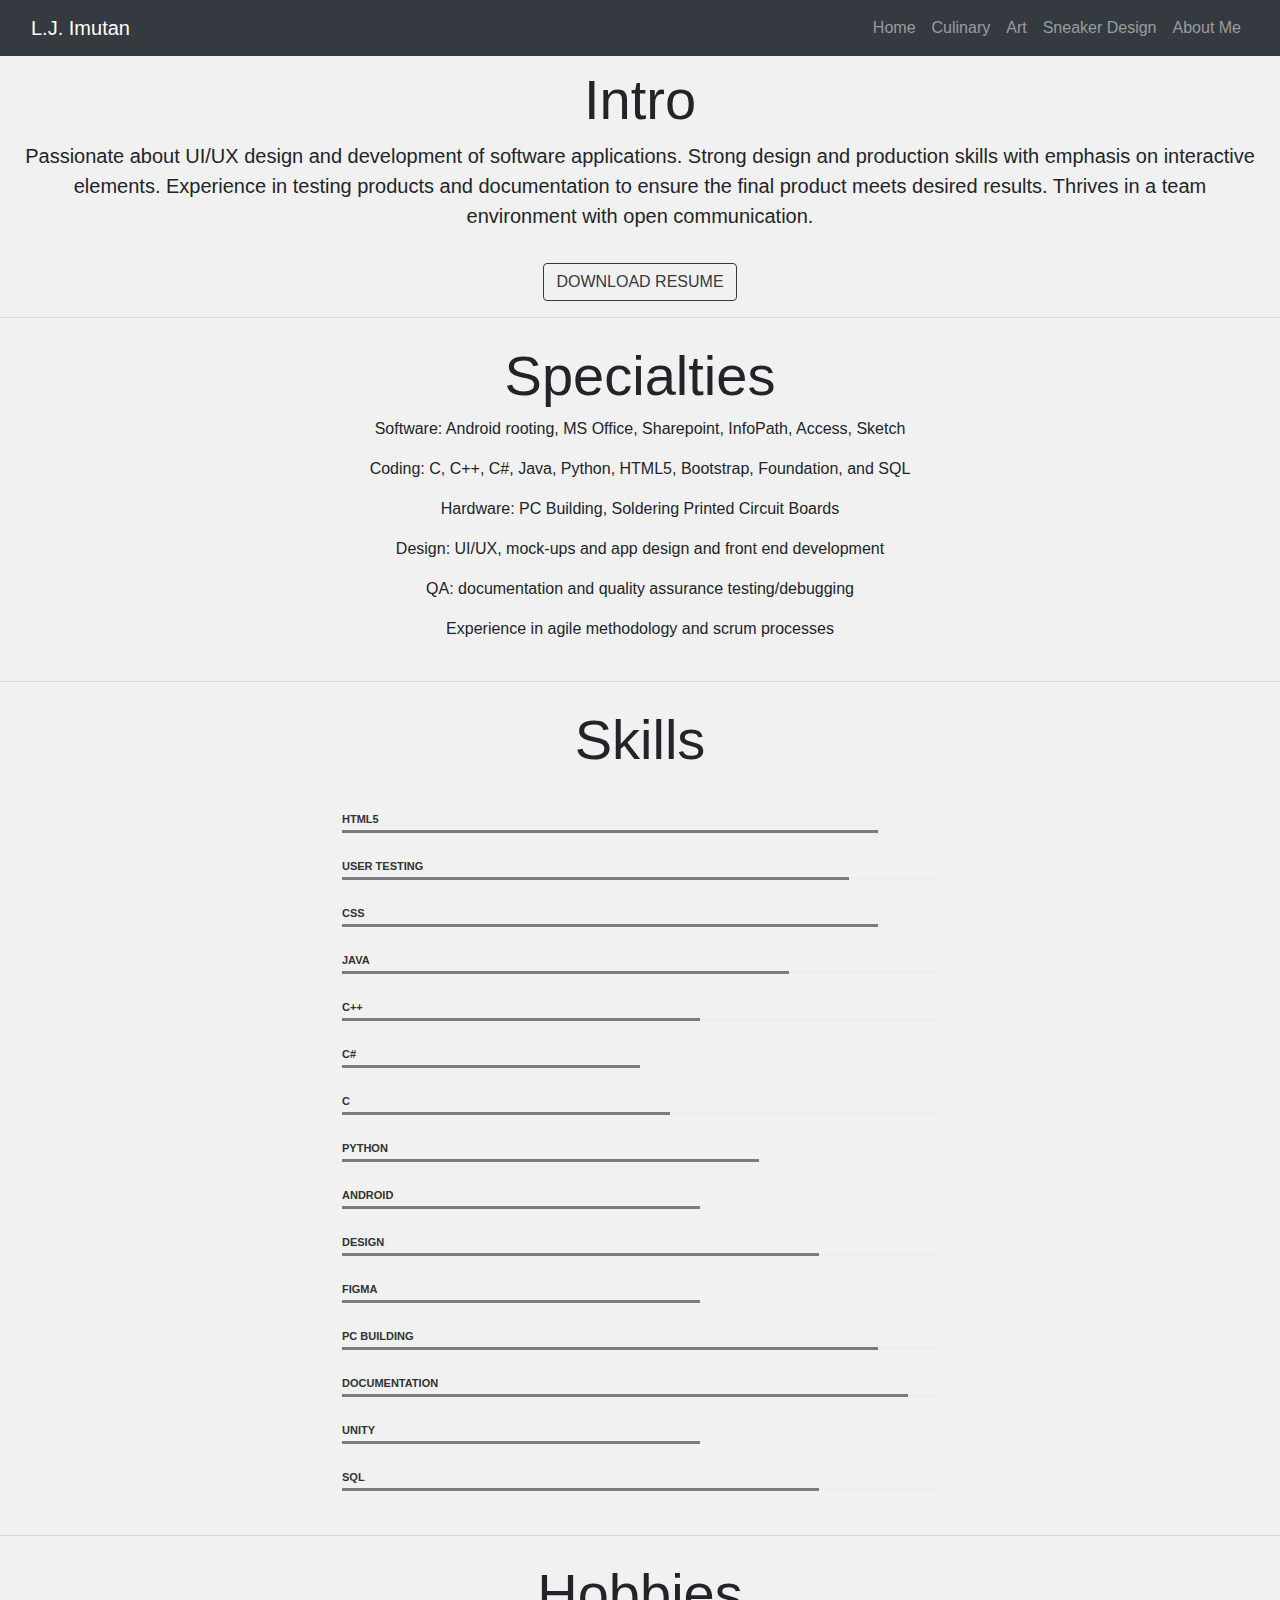
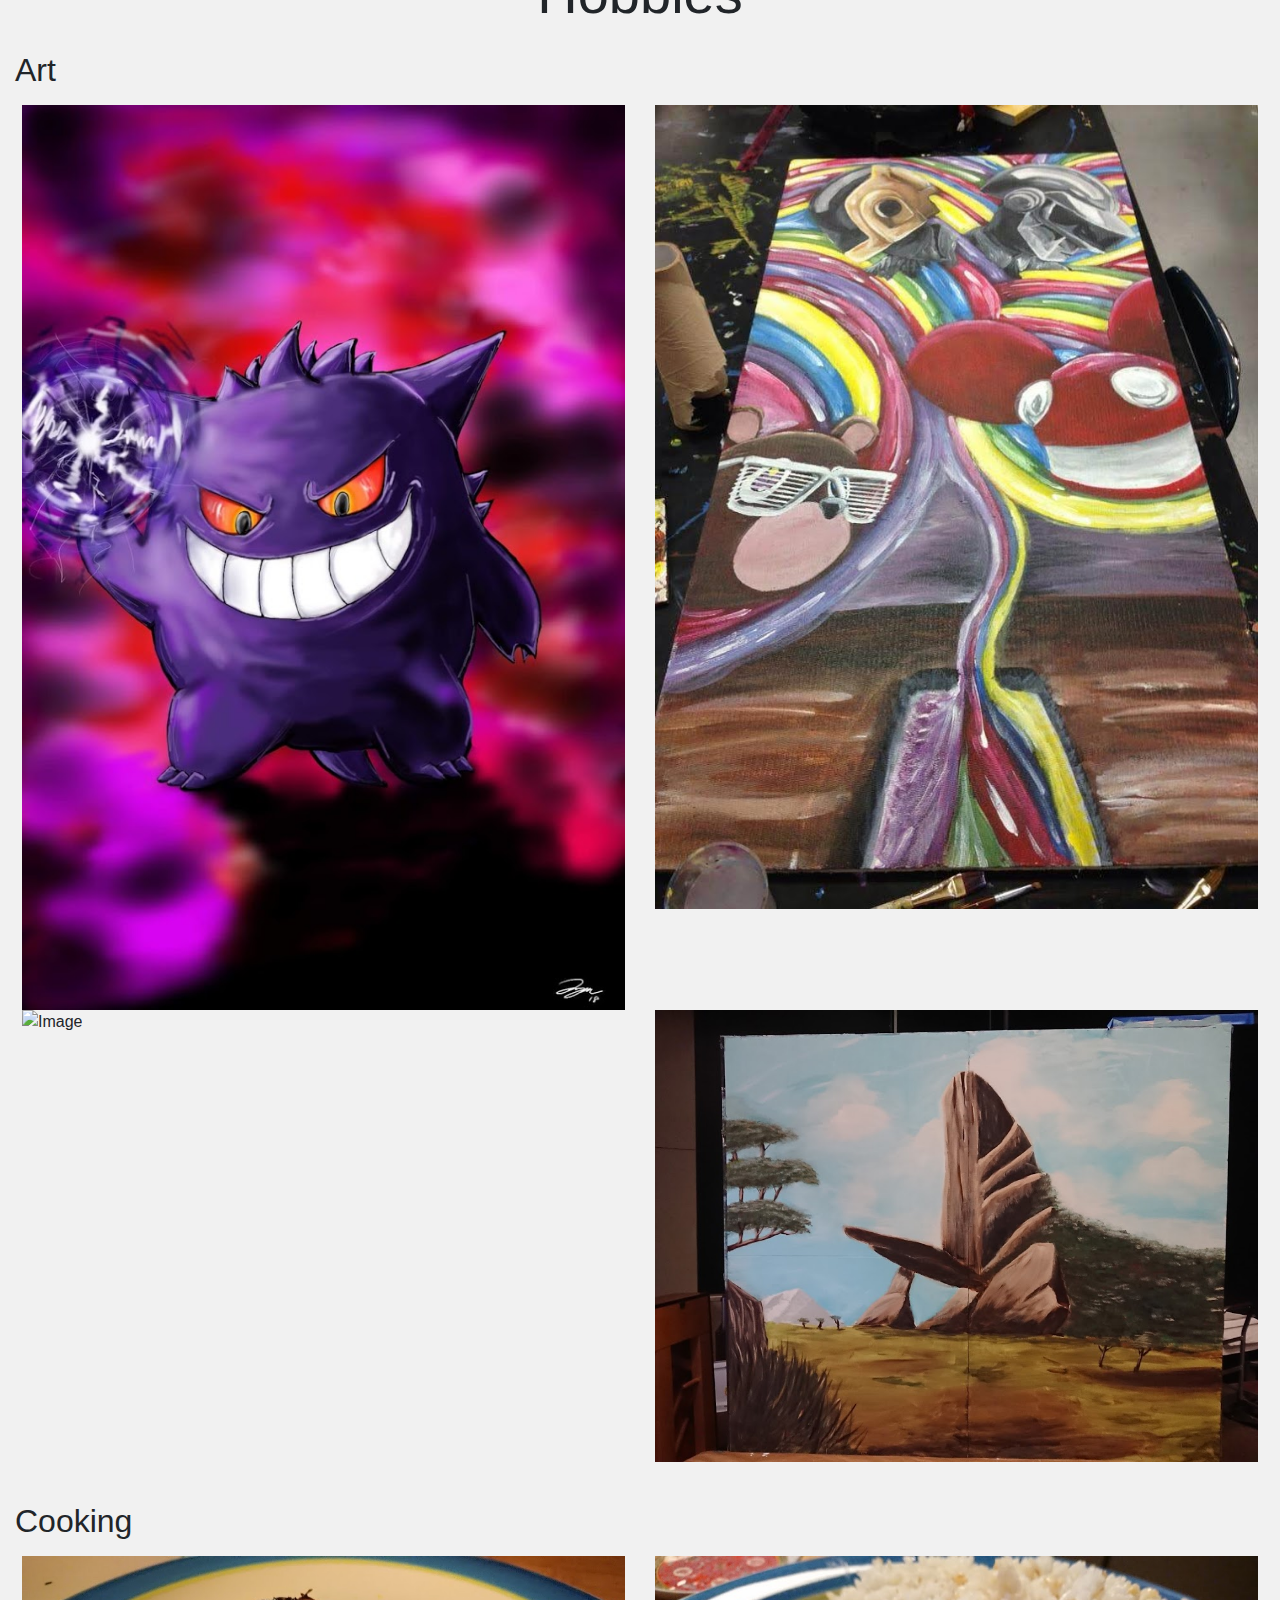
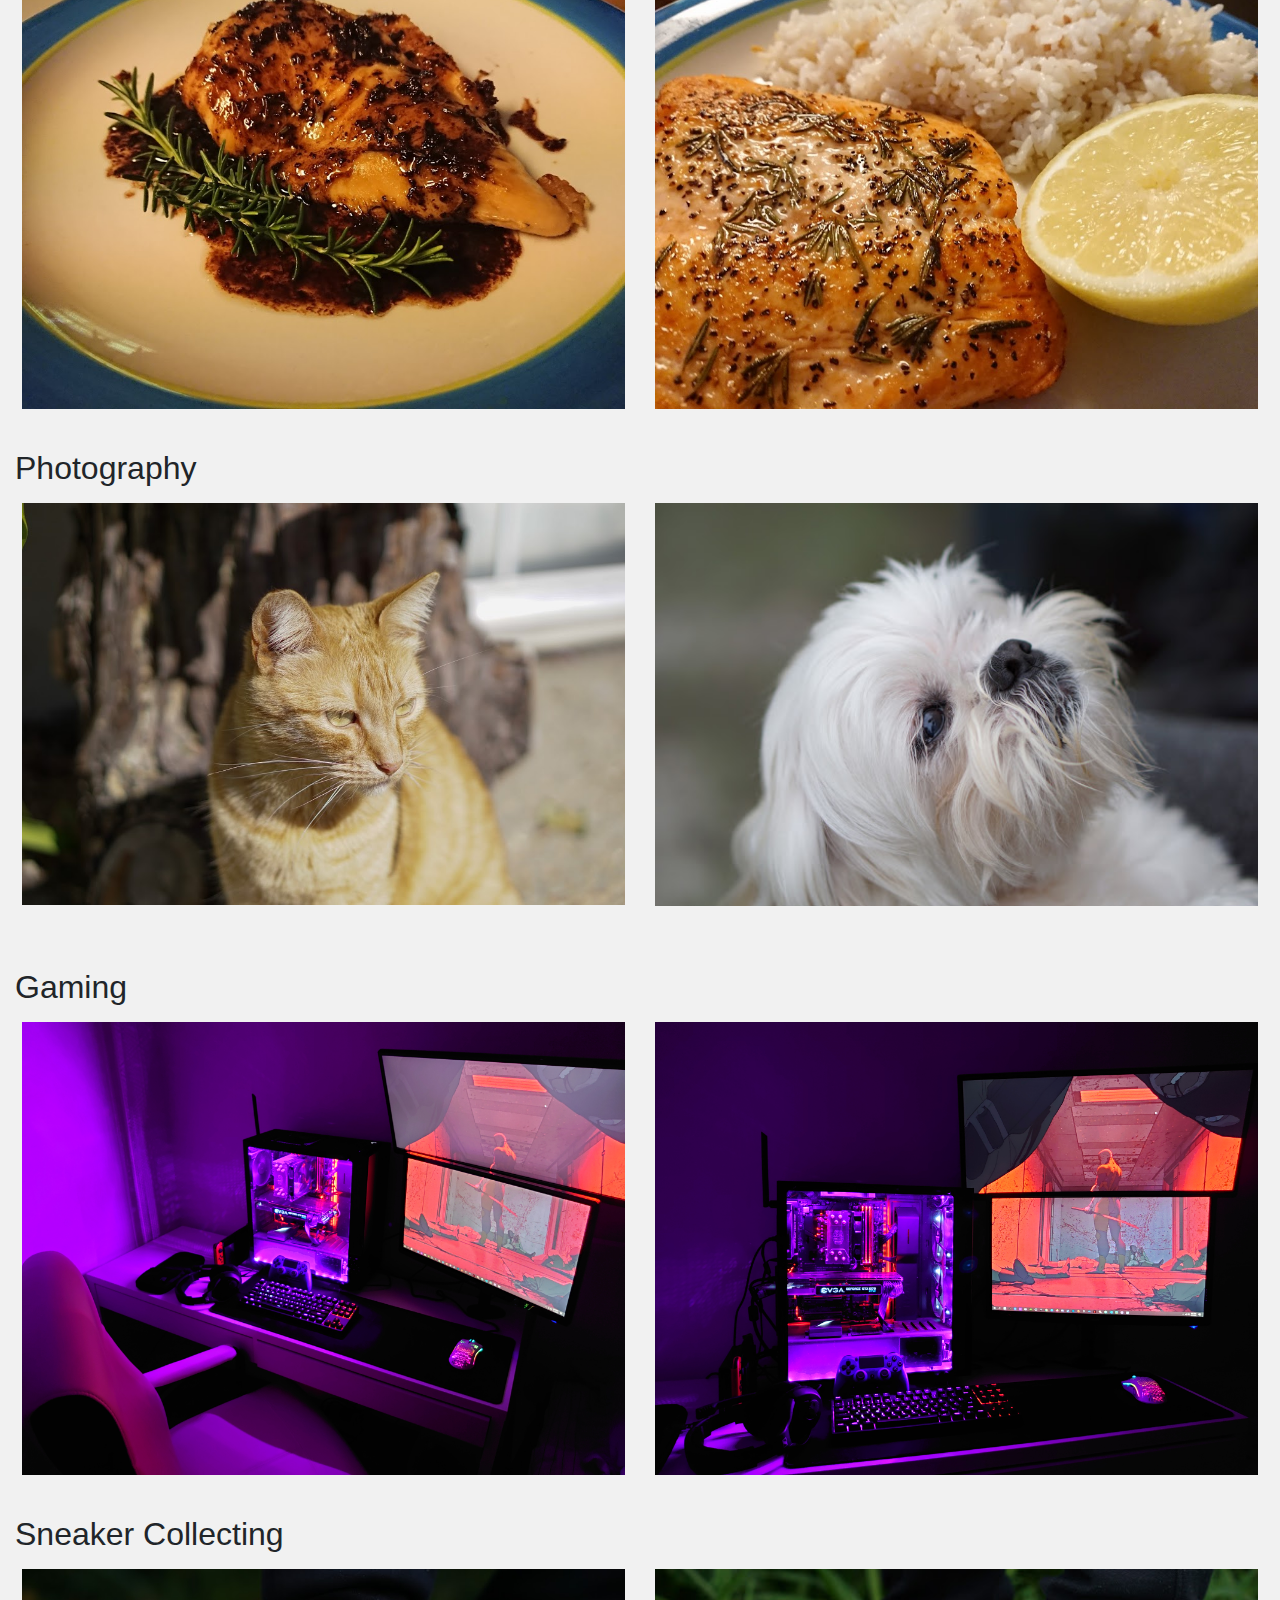
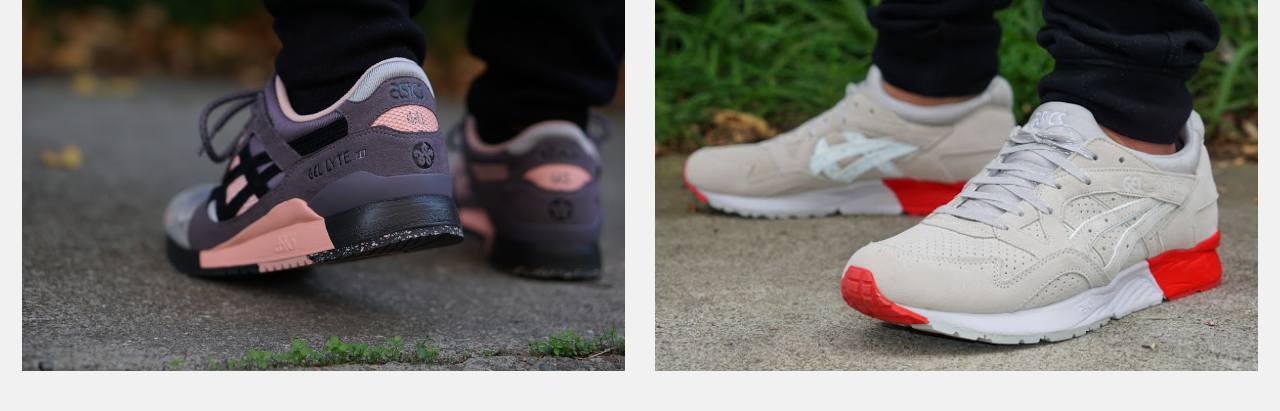
==== about.html @ 0ffc9820 "fixed about page" ====
<!doctype html>
<html lang="en">
  <head>
      <title>L.J. Imutan</title>
      <meta charset="utf-8">
  <meta name="viewport" content="width=device-width, initial-scale=1">
  <link rel="stylesheet" href="https://maxcdn.bootstrapcdn.com/bootstrap/4.1.3/css/bootstrap.min.css">
  <link rel="stylesheet" href="https://cdnjs.cloudflare.com/ajax/libs/font-awesome/4.7.0/css/font-awesome.min.css">
  <script src="https://ajax.googleapis.com/ajax/libs/jquery/3.3.1/jquery.min.js"></script>
  <script src="https://cdnjs.cloudflare.com/ajax/libs/popper.js/1.14.3/umd/popper.min.js"></script>
  <script src="https://maxcdn.bootstrapcdn.com/bootstrap/4.1.3/js/bootstrap.min.js"></script>
  <link rel="shortcut icon" type="image/png" href="favicon.png">
    <link href="style.css" rel="stylesheet" />
  </head>

  <body>
    <nav class="navbar fixed-top navbar-expand-md navbar-dark bg-dark">
      <div class="container-fluid">
    <a class="navbar-brand" href="index.html">L.J. Imutan</a>
    <button class="navbar-toggler" type="button" data-toggle="collapse" data-target="#collapsibleNavbar">
      <span class="navbar-toggler-icon"></span>
    </button>

    <div class="collapse navbar-collapse" id="collapsibleNavbar">
      <ul class="navbar-nav ml-auto">
        <li class="nav-item">
          <a class="nav-link" href="index.html">Home</a>
        </li>
        <li class="nav-item">
          <a class="nav-link" href="cooking.html">Culinary</a>
        </li>
        <li class="nav-item">
          <a class="nav-link" href="art.html">Art</a>
        </li>
        <li class="nav-item">
          <a class="nav-link" href="shoeDesign.html">Sneaker Design</a>
        </li>
        <li class="nav-item">
          <a class="nav-link" href="about.html">About Me</a>
        </li>

      </ul>

    </div>
</div>
  </nav>

<!--Intro-->
    <div class="container-fluid padding">
    <div class="row welcome text-center">
        <div class="col-12">
          <h2 class="display-4">Intro</h2>
  </div>
  <div class="col-12">
    <p class="lead">Passionate about UI/UX design and development of software applications. Strong design and production skills with emphasis on interactive elements. Experience in testing products and documentation to ensure the final product meets desired results. Thrives in a team environment with open communication.</p>
  </div>
  </div>
</div>

<div class="container-fluid padding text-center">
  <a href="files/Leo_Jon_Imutan_Resume.pdf" download>
<button type="button" class="btn btn-outline-dark">DOWNLOAD RESUME
</button></a>

</div>
<hr>

<!--Specialties-->
<div class="container-fluid padding">
<div class="row welcome text-center">
    <div class="col-12">
      <h2 class="display-4">Specialties</h2>
</div>
<div class="col-12">
<p>Software: Android rooting, MS Office, Sharepoint, InfoPath, Access, Sketch </p>
<p>Coding: C, C++, C#, Java, Python, HTML5, Bootstrap, Foundation, and SQL</p>
<p>Hardware: PC Building, Soldering Printed Circuit Boards</p>
<p>Design: UI/UX, mock-ups and app design and front end development</p>
<p>QA: documentation and quality assurance testing/debugging</p>
<p>Experience in agile methodology and scrum processes</p>
</div>
</div>

</div>
<hr>

<!-- Skills -->
<div class="container-fluid padding">
<div class="row welcome text-center">
    <div class="col-12">
      <h2 class="display-4">Skills</h2>

</div>
</div>
</div>
<div class="wrapper">
    <div class="container">
        <div class="row">
            <div class="col-md-12">

              <div class="skillbar" data-percent="90%">
                  <div class="skillbar-title">HTML5</div>
                  <div class="skillbar-bar" style="width: 90%;"></div>
              </div>

              <div class="skillbar" data-percent="85%">
                  <div class="skillbar-title">USER TESTING</div>
                  <div class="skillbar-bar" style="width: 85%;"></div>
              </div>

              <div class="skillbar" data-percent="80%">
                  <div class="skillbar-title">CSS</div>
                  <div class="skillbar-bar" style="width: 90%;"></div>
              </div>

                <div class="skillbar" data-percent="75%">
                    <div class="skillbar-title">JAVA</div>
                    <div class="skillbar-bar" style="width: 75%;"></div>
                </div>

                <div class="skillbar" data-percent="60%">
                    <div class="skillbar-title">C++</div>
                    <div class="skillbar-bar" style="width: 60%;"></div>
                </div>

                <div class="skillbar" data-percent="50%">
                    <div class="skillbar-title">C#</div>
                    <div class="skillbar-bar" style="width: 50%;"></div>
                </div>

                <div class="skillbar" data-percent="55%">
                    <div class="skillbar-title">C</div>
                    <div class="skillbar-bar" style="width: 55%;"></div>
                </div>

                <div class="skillbar" data-percent="70%">
                    <div class="skillbar-title">PYTHON</div>
                    <div class="skillbar-bar" style="width: 70%;"></div>
                </div>

                <div class="skillbar" data-percent="60%">
                    <div class="skillbar-title">ANDROID</div>
                    <div class="skillbar-bar" style="width: 60%;"></div>
                </div>

                <div class="skillbar" data-percent="80%">
                    <div class="skillbar-title">DESIGN</div>
                    <div class="skillbar-bar" style="width: 80%;"></div>
                </div>

                <div class="skillbar" data-percent="60%">
                    <div class="skillbar-title">FIGMA</div>
                    <div class="skillbar-bar" style="width: 60%;"></div>
                </div>

                <div class="skillbar" data-percent="90%">
                    <div class="skillbar-title">PC BUILDING</div>
                    <div class="skillbar-bar" style="width: 90%;"></div>
                </div>

                <div class="skillbar" data-percent="95%">
                    <div class="skillbar-title">DOCUMENTATION</div>
                    <div class="skillbar-bar" style="width: 95%;"></div>
                </div>

                <div class="skillbar" data-percent="60%">
                    <div class="skillbar-title">UNITY</div>
                    <div class="skillbar-bar" style="width: 60%;"></div>
                </div>

                <div class="skillbar" data-percent="80%">
                    <div class="skillbar-title">SQL</div>
                    <div class="skillbar-bar" style="width: 80%;"></div>
                </div>



            </div>
        </div>
    </div>
</div>
<hr>

<!-- Work Experience -->
<!--
<div class="container-fluid padding">
<div class="row welcome text-center">
    <div class="col-12">
      <h2 class="display-4">Work Experience</h2>
</div>
</div>


<div class="container=fluid padding">
<div class="row padding">
    <div class="col-lg-6">
        <h2>City of Stockton IT</h2>
        <p>Program Specialist - System Analyst</p>
        <p>Jun 2016 - Dec 2016</p>
        <p>Stockton California</p>
</div>
<div class="col-lg-6">
  <p>Improved user experience by developing dashboards and process for upper management using Cherwell Management ITSM platform. Trained city officials on the customer portal streamlining daily workflow. Assisted with various projects, reports, and Sharepoint sites. </p>
</div>
</div>
</div>

<div class="container=fluid padding">
<div class="row padding">
    <div class="col-lg-6">
        <h2>Universtiy of the Pacific</h2>
        <p>Building Monitor</p>
        <p>Sep 2015 - May 2016</p>
        <p>Stockton, California</p>
</div>
<div class="col-lg-6">
  <p>Key holder responsible for building security and daily reporting. Ensured safety of all individuals leaving building and locked up on schedule. Assisted student and faculty with requests and questions.</p>
</div>
</div>
</div>
</div>
<hr>
-->
<!-- Education
<div class="container-fluid padding">
<div class="row welcome text-center">
    <div class="col-12">
      <h2 class="display-4">Education</h2>
</div>
</div>

<div class="container=fluid padding">
<div class="row padding">
    <div class="col-lg-6">
        <h2>Universtiy of the Pacific</h2>
        <p>Bachelor of Science - Computer Science</p>
        <p>Stockton, California</p>
</div>
<div class="col-lg-6">
  <p>Graduated December 2017</p>
</div>
</div>
</div>

<div class="container=fluid padding">
<div class="row padding">
    <div class="col-lg-6">
        <h2>Lincoln High School</h2>
        <p>High School Diploma</p>
        <p>Stockton, California</p>
</div>
<div class="col-lg-6">
  <p>Graduated May 2013</p>
</div>
</div>
</div>
</div>
<hr>
 -->
<!-- Hobbies -->
<div class="container-fluid padding">
<div class="row welcome text-center">
    <div class="col-12">
      <h2 class="display-4">Hobbies</h2>
</div>
</div>


<h2>Art</h2>
<div class="container=fluid padding">
<div class="row padding">
<div class="col-lg-6">
  <img src="images/gengar.jpg" class="img-responsive" style="width:100%" alt="Image">
</div>
<div class="col-lg-6">
  <img src="images/daft.jpg" class="img-responsive" style="width:100%" alt="Image">
</div>
<div class="col-lg-6">
  <img src="images/zaku.jpg" class="img-responsive" style="width:100%" alt="Image">
</div>
<div class="col-lg-6">
  <img src="images/pride.jpg" class="img-responsive" style="width:100%" alt="Image">
</div>
</div>
</div>
<br>

<h2>Cooking</h2>
<div class="container=fluid padding">
<div class="row padding">
<div class="col-lg-6">
  <img src="images/chicken.jpg" class="img-responsive" style="width:100%" alt="Image">
</div>
<div class="col-lg-6">
  <img src="images/salmon.jpg" class="img-responsive" style="width:100%" alt="Image">
</div>
</div>
</div>
<br>
<h2>Photography<h2>
<div class="container=fluid padding">
<div class="row padding">
<div class="col-lg-6">
  <img src="images/max.jpg" class="img-responsive" style="width:100%" alt="Image">
</div>
<div class="col-lg-6">
  <img src="images/ace.jpg" class="img-responsive" style="width:100%" alt="Image">
</div>
</div>
</div>
<br>
<h2>Gaming</h2>
<div class="container=fluid padding">
<div class="row padding">
<div class="col-lg-6">
  <img src="images/battlestation3.JPG" class="img-responsive" style="width:100%" alt="Image">
</div>
<div class="col-lg-6">
  <img src="images/battlestation2.JPG" class="img-responsive" style="width:100%" alt="Image">
</div>
</div>
</div>
<br>
<h2>Sneaker Collecting</h2>
<div class="container=fluid padding">
<div class="row padding">
<div class="col-lg-6">
  <img src="images/woei.jpg" class="img-responsive" style="width:100%" alt="Image">
</div>
<div class="col-lg-6">
  <img src="images/8ball.jpg" class="img-responsive" style="width:100%" alt="Image">
</div>
</div>
</div>
</div>
<br>

  </body>
</html>
---- style.css ----
html, body{
  padding-top: 25px;
  height: 100%;
  width: 100%;
}

section {
 	position: relative;
 	width: 100%;
 	height: 100%;
 	display: table;
}

.avatar {

  border-radius: 50%;
}

i {
  border: solid white;
  border-width: 0 3px 3px 0;
  display: inline-block;
  padding: 3px;
}
.down {
  transform: rotate(45deg);
  -webkit-transform: rotate(45deg);
}

.home-wrap {
 	clip: rect(0, auto, auto, 0);
 	position: absolute;
 	top: 0;
 	left: 0;
 	width: 100%;
 	height: 100%;
}
#home {
	background-image: url('images/zakub.jpg');
 	position: fixed;
 	display: table;
 	top: 0;
 	left: 0;
 	width: 100%;
	height: 100%;
	background-size: cover;
	background-position: center center;
	-webkit-transform: translateZ(0);
          transform: translateZ(0);
	will-change: transform;
	z-index: -1;
}
.landing-text {
	z-index: 100;
	display: table-cell;
	text-align: center;
	vertical-align: middle;
}

.container {
  position: relative;
  width: 50%;
}

.image {
  display: block;
  width: 100%;
  height: auto;
}

.overlay {
  position: absolute;
  top: 0;
  bottom: 0;
  left: 0;
  right: 0;
  height: 100%;
  width: 100%;
  opacity: 0;
  transition: .5s ease;
  background-color: #000000;
}

.container-fluid:hover .overlay {
  opacity: 0.7;
}

.text {
  color: white;
  font-size: 30px;
  position: absolute;
  top: 50%;
  left: 50%;
  -webkit-transform: translate(-50%, -50%);
  -ms-transform: translate(-50%, -50%);
  transform: translate(-50%, -50%);
  text-align: center;
}



.skillbar {
    position: relative;
    display: block;
    width: 100%;
    margin-bottom: 20px;
}

.skillbar-bar:before {
    background: #eee;
    content: "";
    height: 3px;
    position: absolute;
    width: 100%;
    z-index: -1;
}

.skillbar-bar {
    height: 3px;
    width: 0px;
    background: #7c7c7c;
    transition-property: width, background-color;
}

.skillbar-title {
    color: #323232;
    font-size: 11px;
    font-weight: 600;
    text-transform: uppercase;
    display: inline-block;
}

.skill-bar-percent {
    float: right;
    display: inline-block;
    color: #323232;
    font-size: 11px;
    font-weight: 600;
    text-transform: uppercase;
}

.carousel-inner img {
    width: 100%;
    height: 100%;
}

h1, h3 {
    color: white;
    text-shadow: 2px 2px 4px #000000;
}

h4 {
  color:black;
}


@media (max-width: 768px) {
  .landing-text h1
  {
    font-size: 300%;
  }
}
* {
    box-sizing: border-box;
}

body {
    background-color: #f1f1f1;

    font-family: Arial;
}


.row {
    margin: 8px -16px;
}

/* Add padding BETWEEN each column */
.row,
.row > .column {
    padding: 8px;
}

/* Create 3 equal columns that floats next to each other */
.column {
    float: left;
    width: 33%;
}

/* Clear floats after rows */
.row:after {
    content: "";
    display: table;
    clear: both;
}

/* Content */
.content {
    background-color: white;
    padding: 10px;
}

/* Responsive layout - makes a two column-layout instead of 3 columns */
@media screen and (max-width: 900px) {
    .column {
        width: 50%;
    }
}

/* Responsive layout - makes the two columns stack on top of each other instead of next to each other */
@media screen and (max-width: 600px) {
    .column {
        width: 100%;
    }
}

a:link    {color:#000000;}  /* unvisited link  */
a:visited {color:#000000;}  /* visited link    */
a:hover   {color:#000000;}  /* mouse over link */
a:active  {color:#000000;}  /* selected link   */
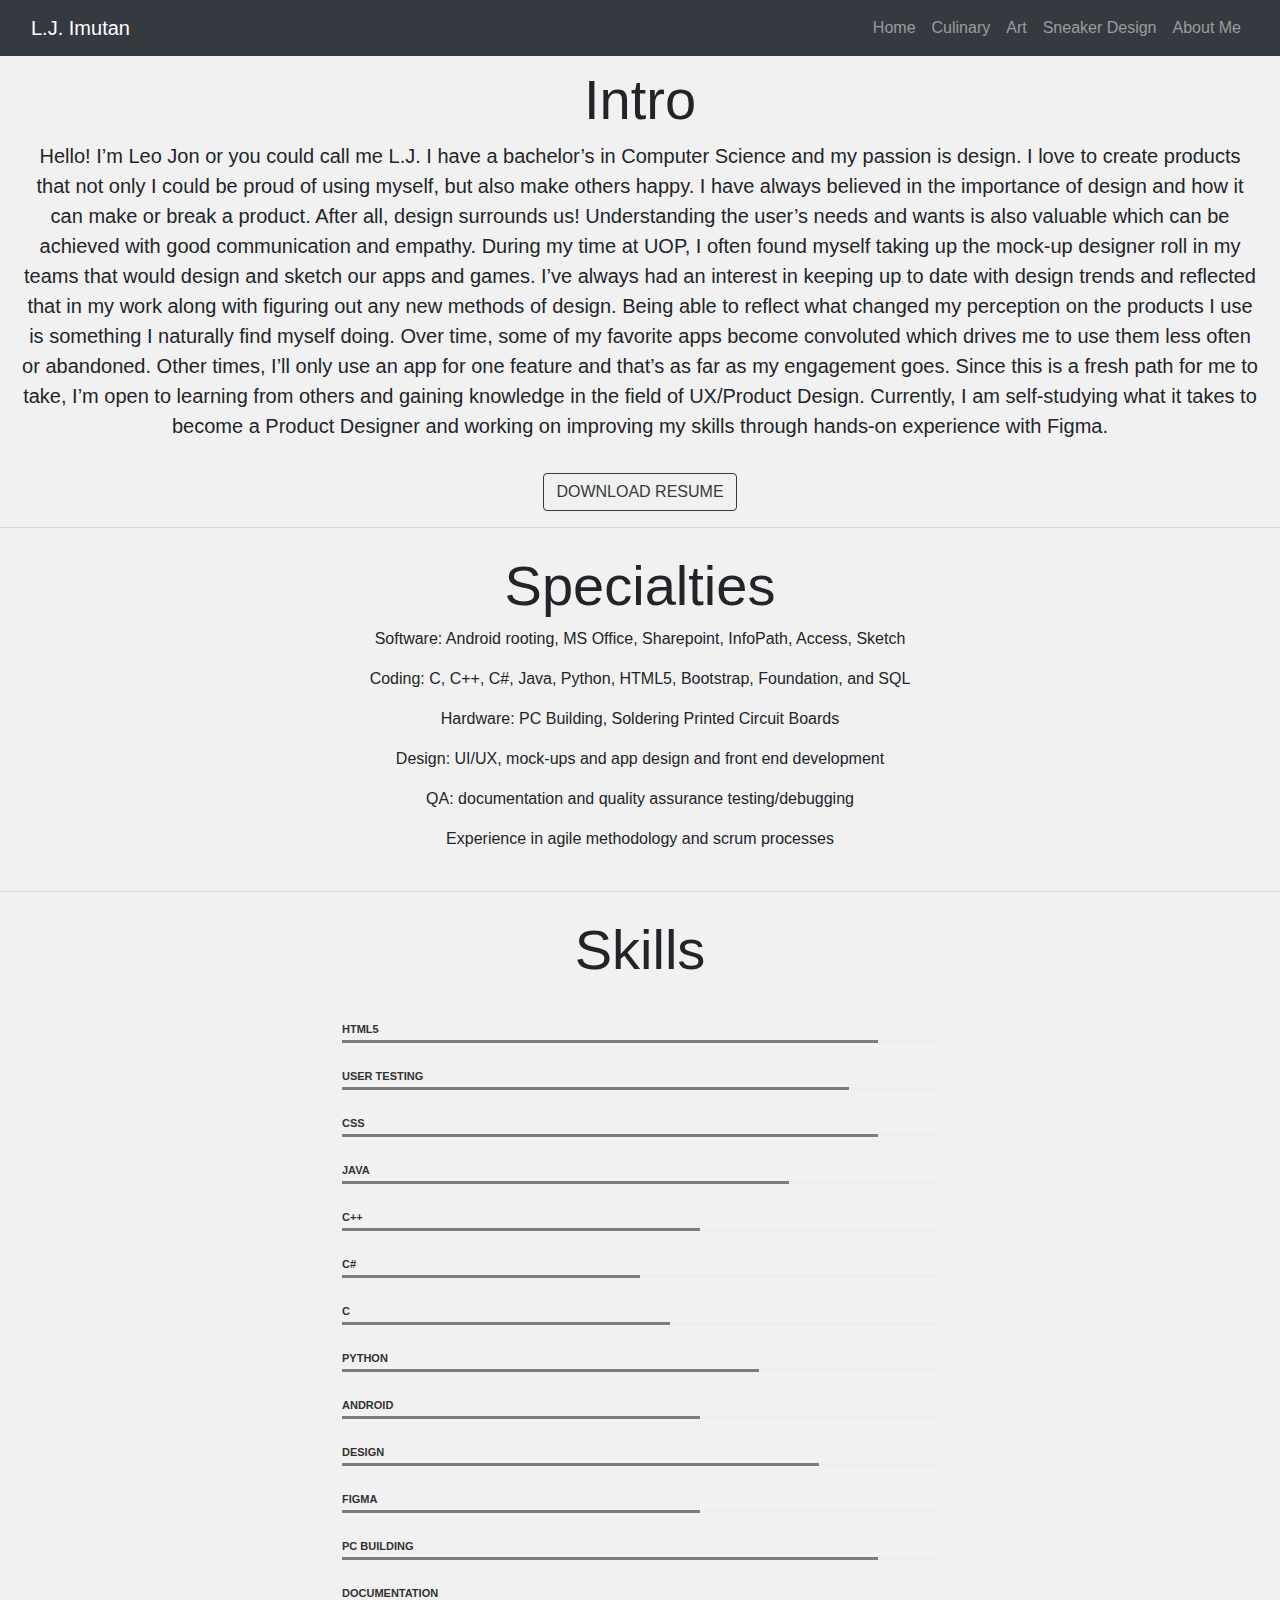
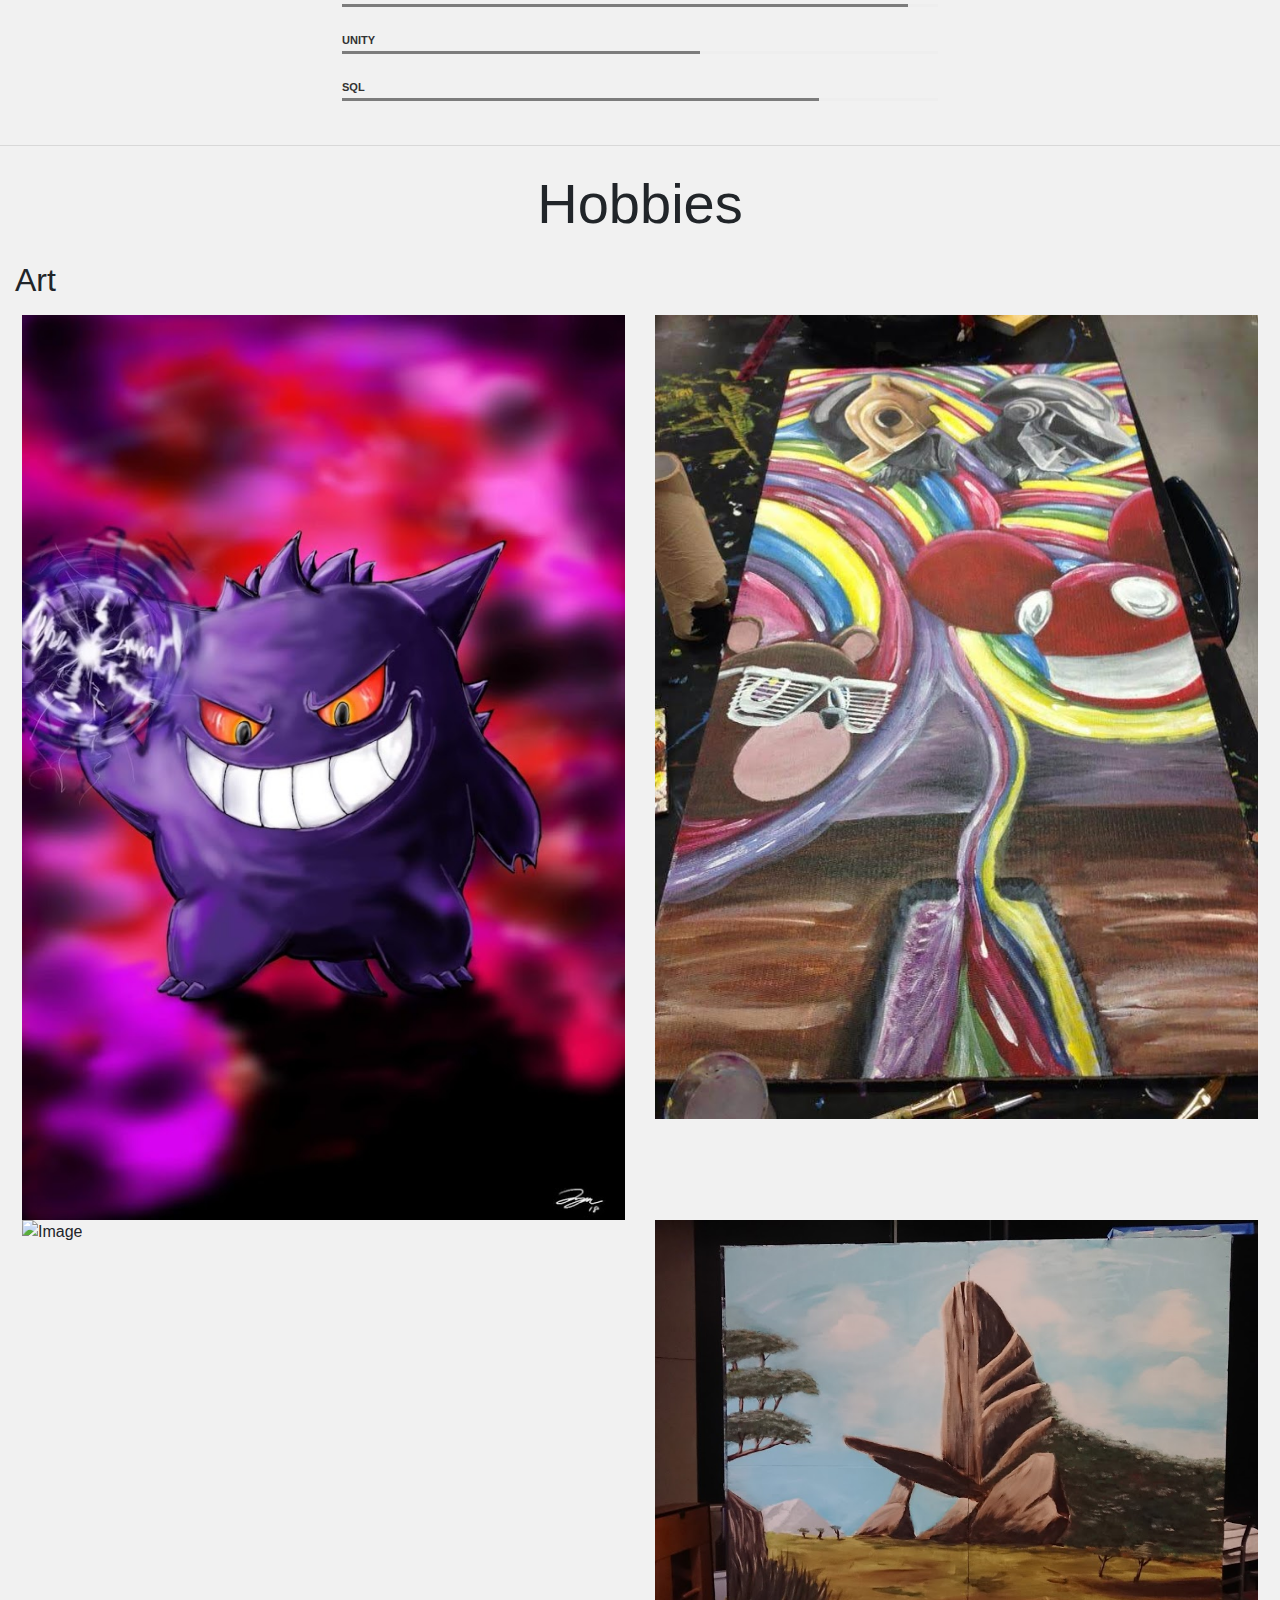
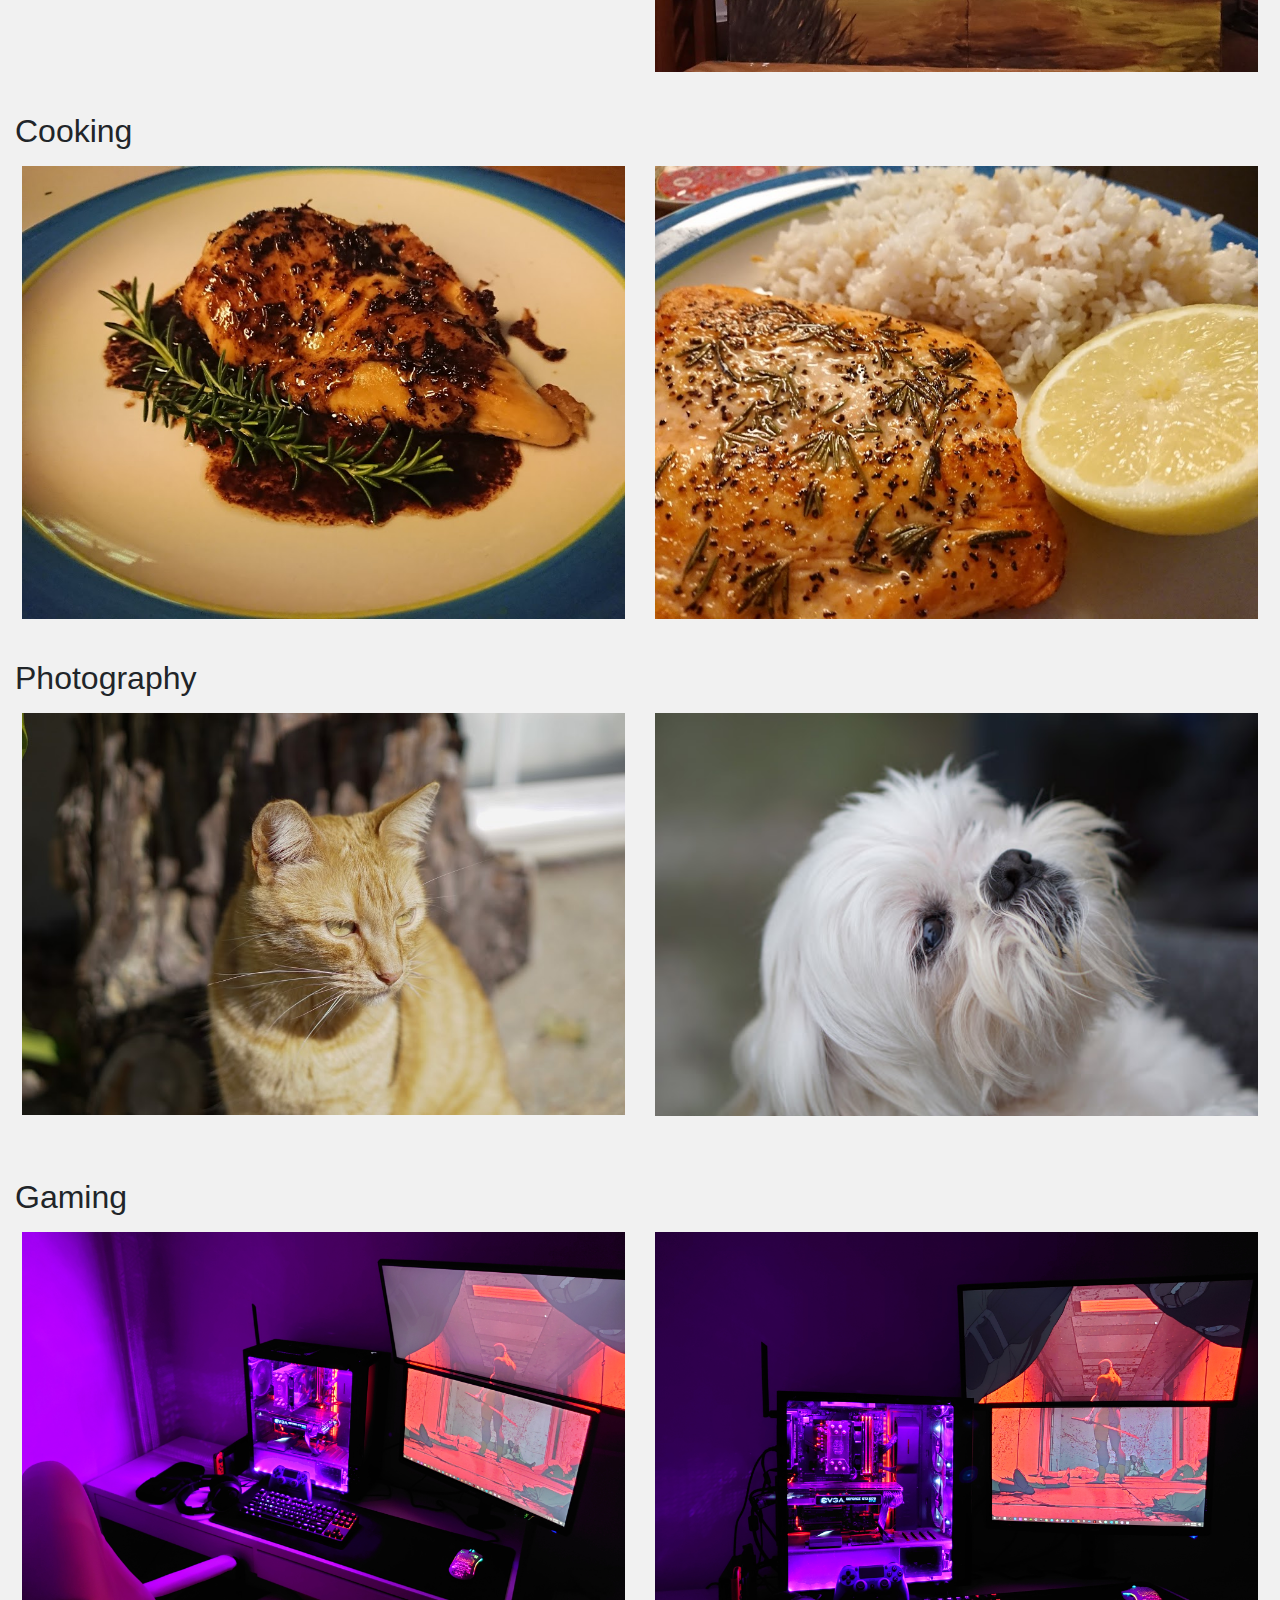
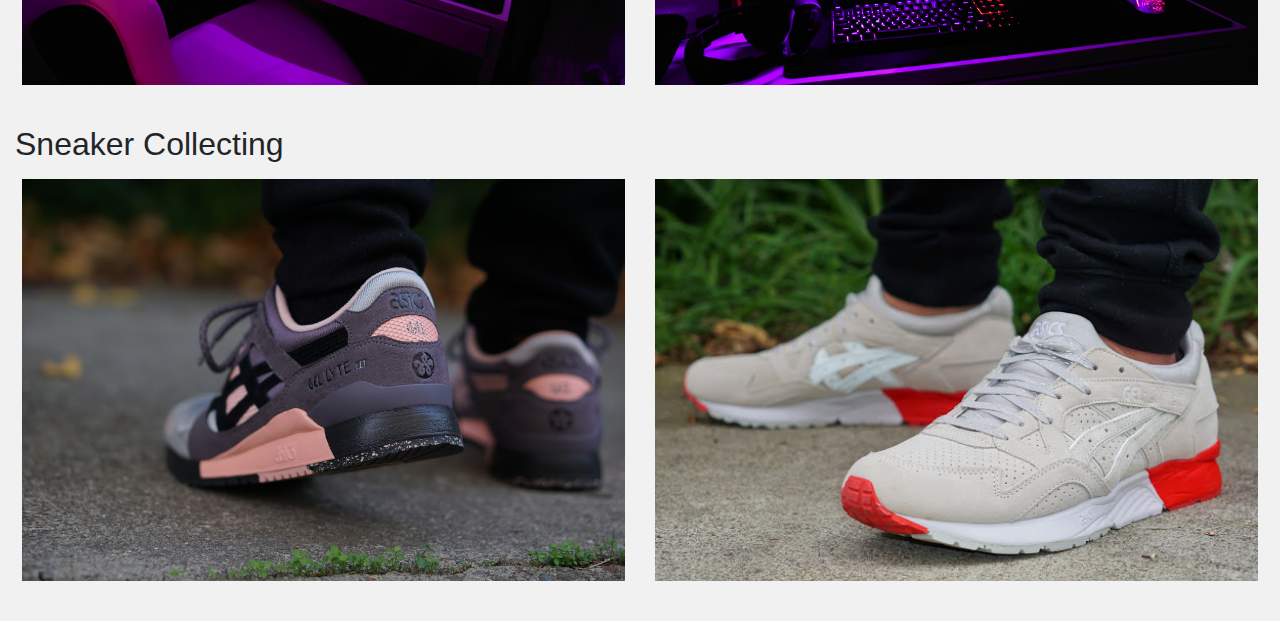
==== commit 60d8b441: "changed about me intro" ====
--- a/about.html
+++ b/about.html
@@ -52,8 +52,16 @@
           <h2 class="display-4">Intro</h2>
   </div>
   <div class="col-12">
-    <p class="lead">Passionate about UI/UX design and development of software applications. Strong design and production skills with emphasis on interactive elements. Experience in testing products and documentation to ensure the final product meets desired results. Thrives in a team environment with open communication.</p>
-  </div>
+    <p class="lead">Hello! I’m Leo Jon or you could call me L.J. I have a bachelor’s in Computer Science and my passion is design. I love to create products that not only I could be proud of using myself, but also make others happy.
+
+I have always believed in the importance of design and how it can make or break a product. After all, design surrounds us! Understanding the user’s needs and wants is also valuable which can be achieved with good communication and empathy.
+
+During my time at UOP, I often found myself taking up the mock-up designer roll in my teams that would design and sketch our apps and games. I’ve always had an interest in keeping up to date with design trends and reflected that in my work along with figuring out any new methods of design.
+
+Being able to reflect what changed my perception on the products I use is something I naturally find myself doing. Over time, some of my favorite apps become convoluted which drives me to use them less often or abandoned. Other times, I’ll only use an app for one feature and that’s as far as my engagement goes.
+
+Since this is a fresh path for me to take, I’m open to learning from others and gaining knowledge in the field of UX/Product Design. Currently, I am self-studying what it takes to become a Product Designer and working on improving my skills through hands-on experience with Figma.
+</div>
   </div>
 </div>
 
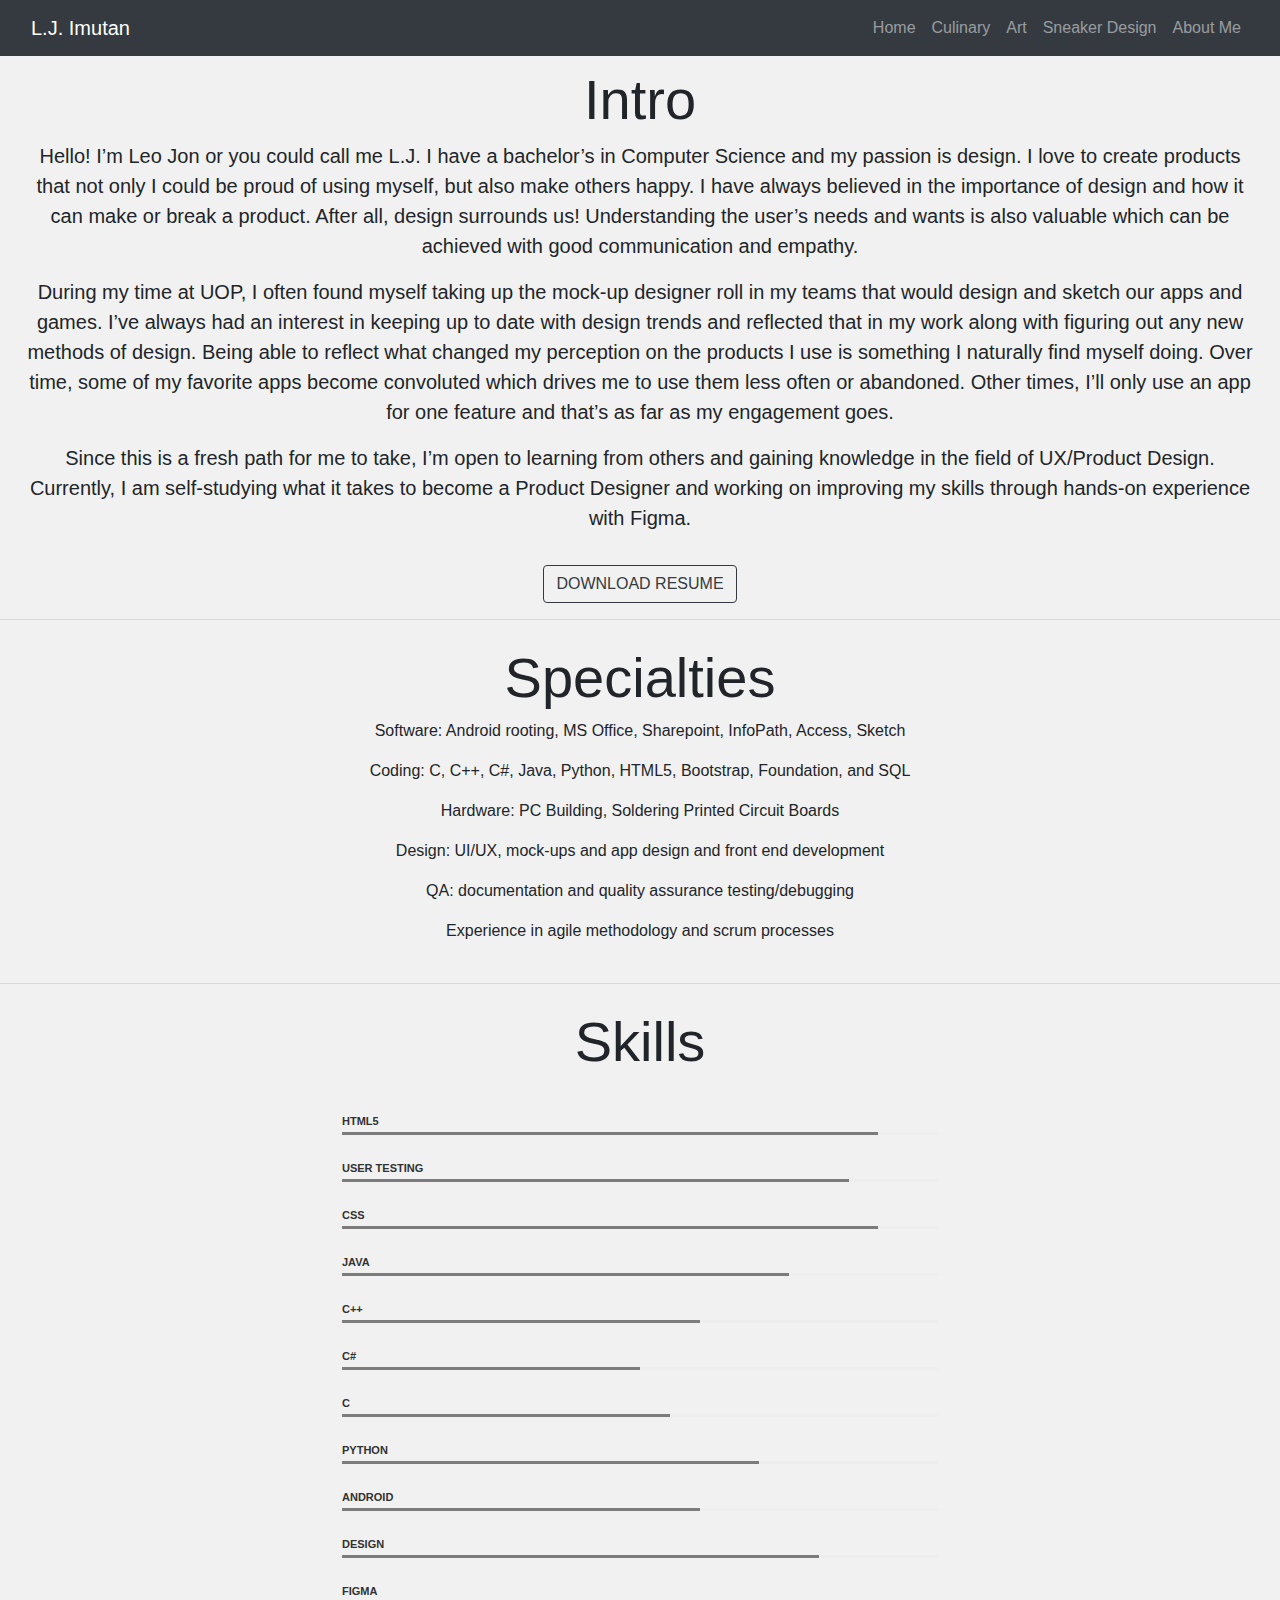
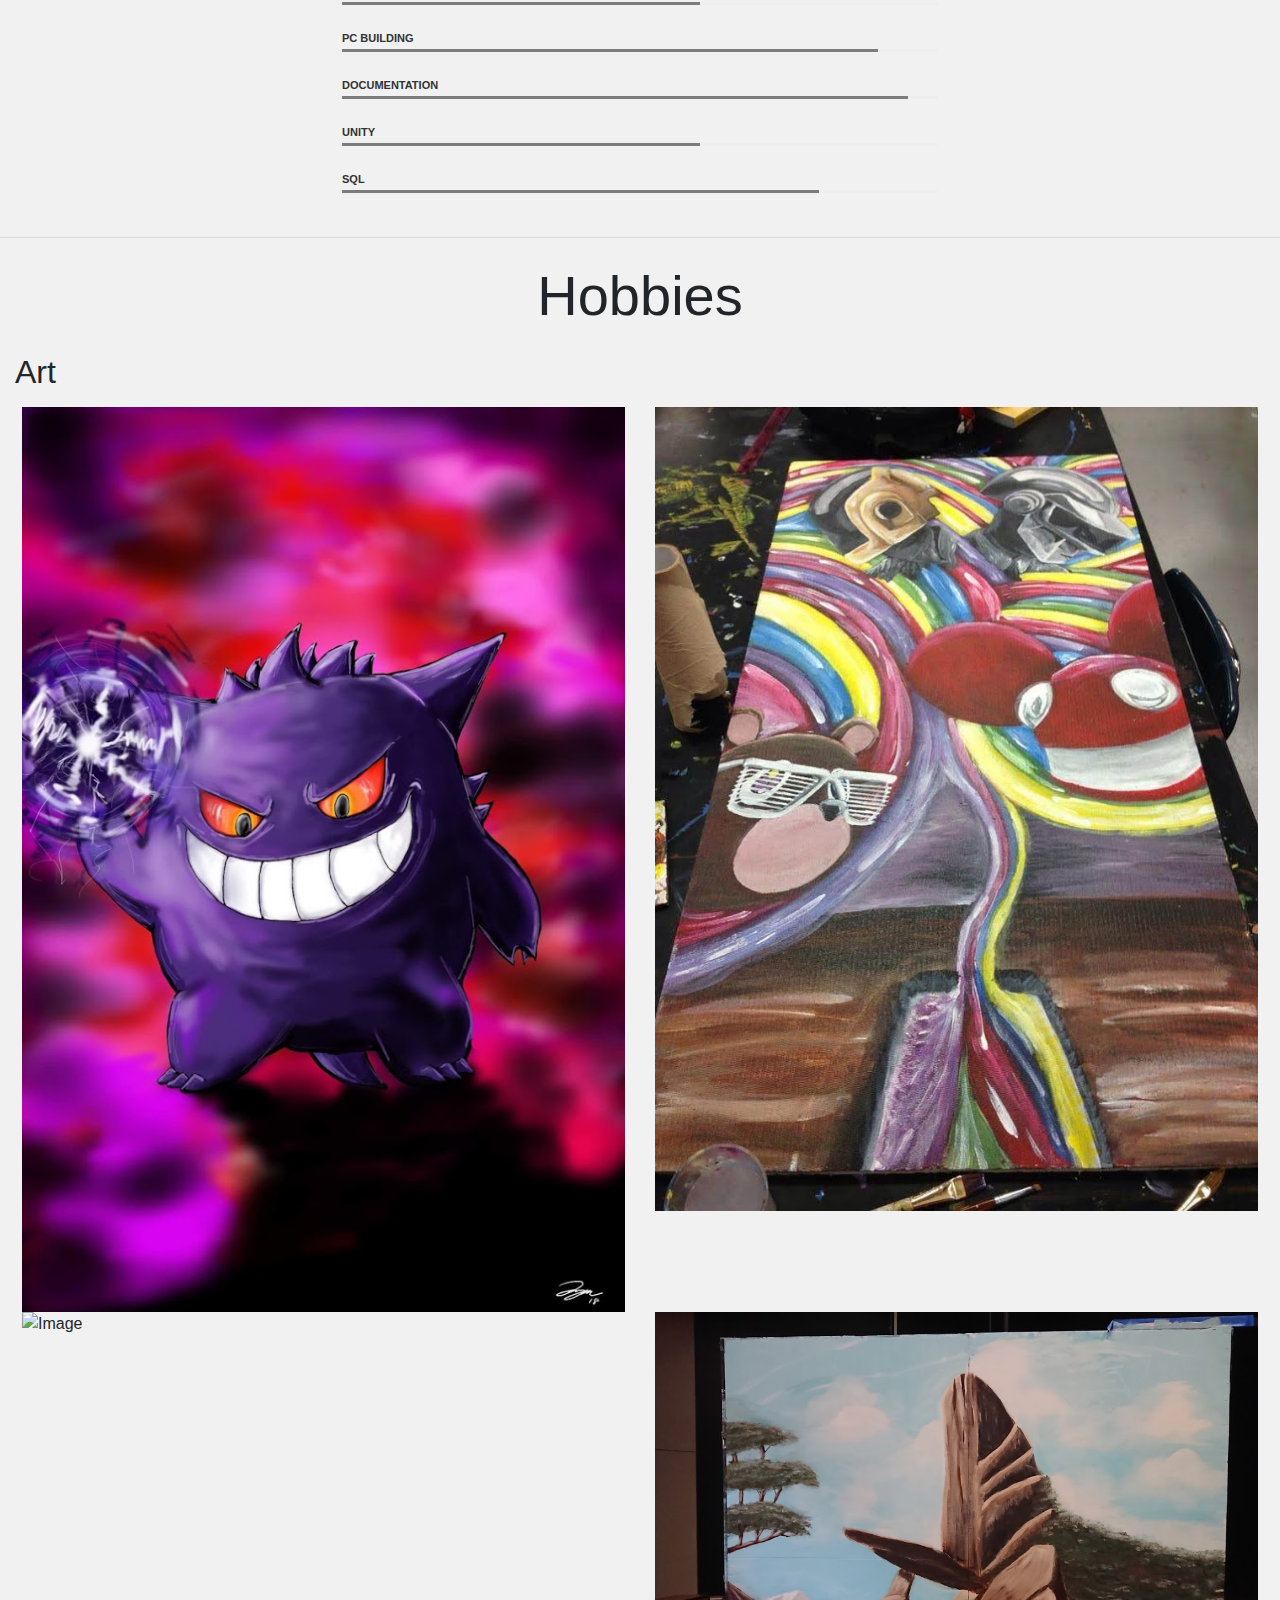
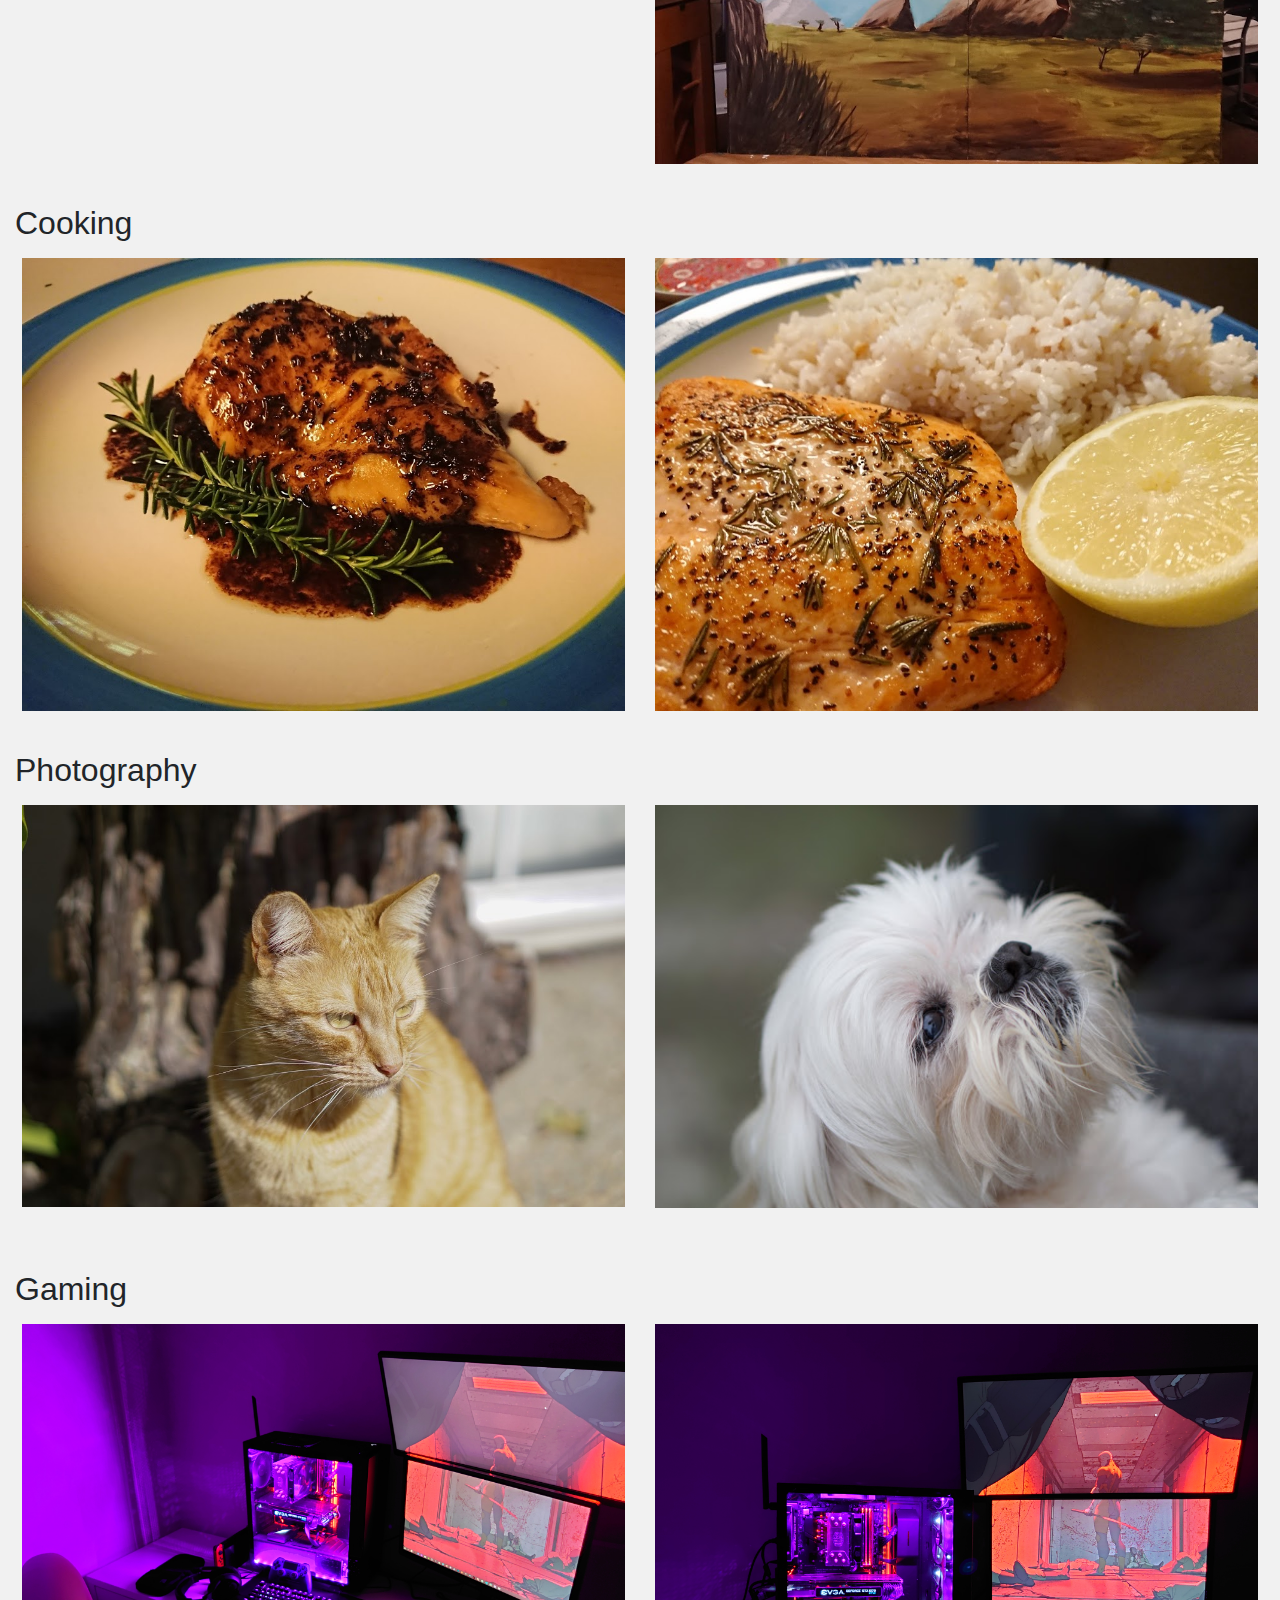
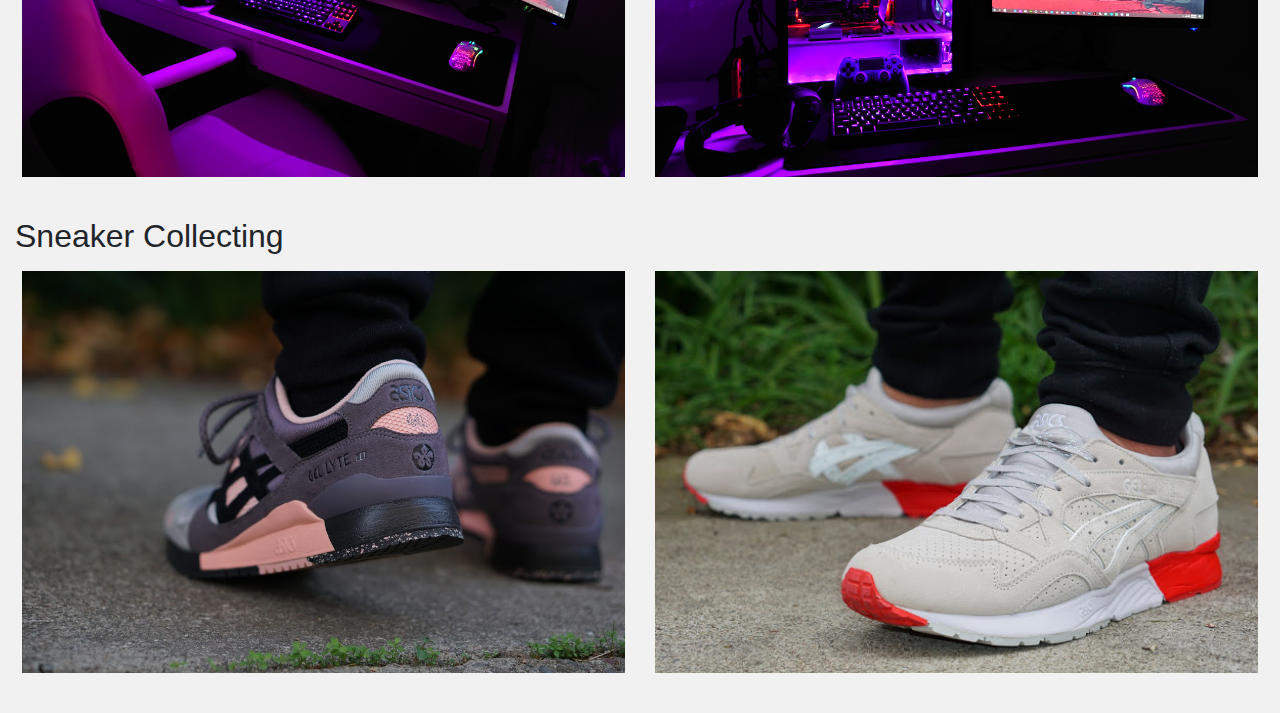
==== commit 13528514: "updated resume on about page" ====
--- a/about.html
+++ b/about.html
@@ -56,11 +56,17 @@
 
 I have always believed in the importance of design and how it can make or break a product. After all, design surrounds us! Understanding the user’s needs and wants is also valuable which can be achieved with good communication and empathy.
 
+
+</p>
+<p class="lead">
 During my time at UOP, I often found myself taking up the mock-up designer roll in my teams that would design and sketch our apps and games. I’ve always had an interest in keeping up to date with design trends and reflected that in my work along with figuring out any new methods of design.
 
 Being able to reflect what changed my perception on the products I use is something I naturally find myself doing. Over time, some of my favorite apps become convoluted which drives me to use them less often or abandoned. Other times, I’ll only use an app for one feature and that’s as far as my engagement goes.
-
+</p>
+<p class="lead">
 Since this is a fresh path for me to take, I’m open to learning from others and gaining knowledge in the field of UX/Product Design. Currently, I am self-studying what it takes to become a Product Designer and working on improving my skills through hands-on experience with Figma.
+</p>
+
 </div>
   </div>
 </div>
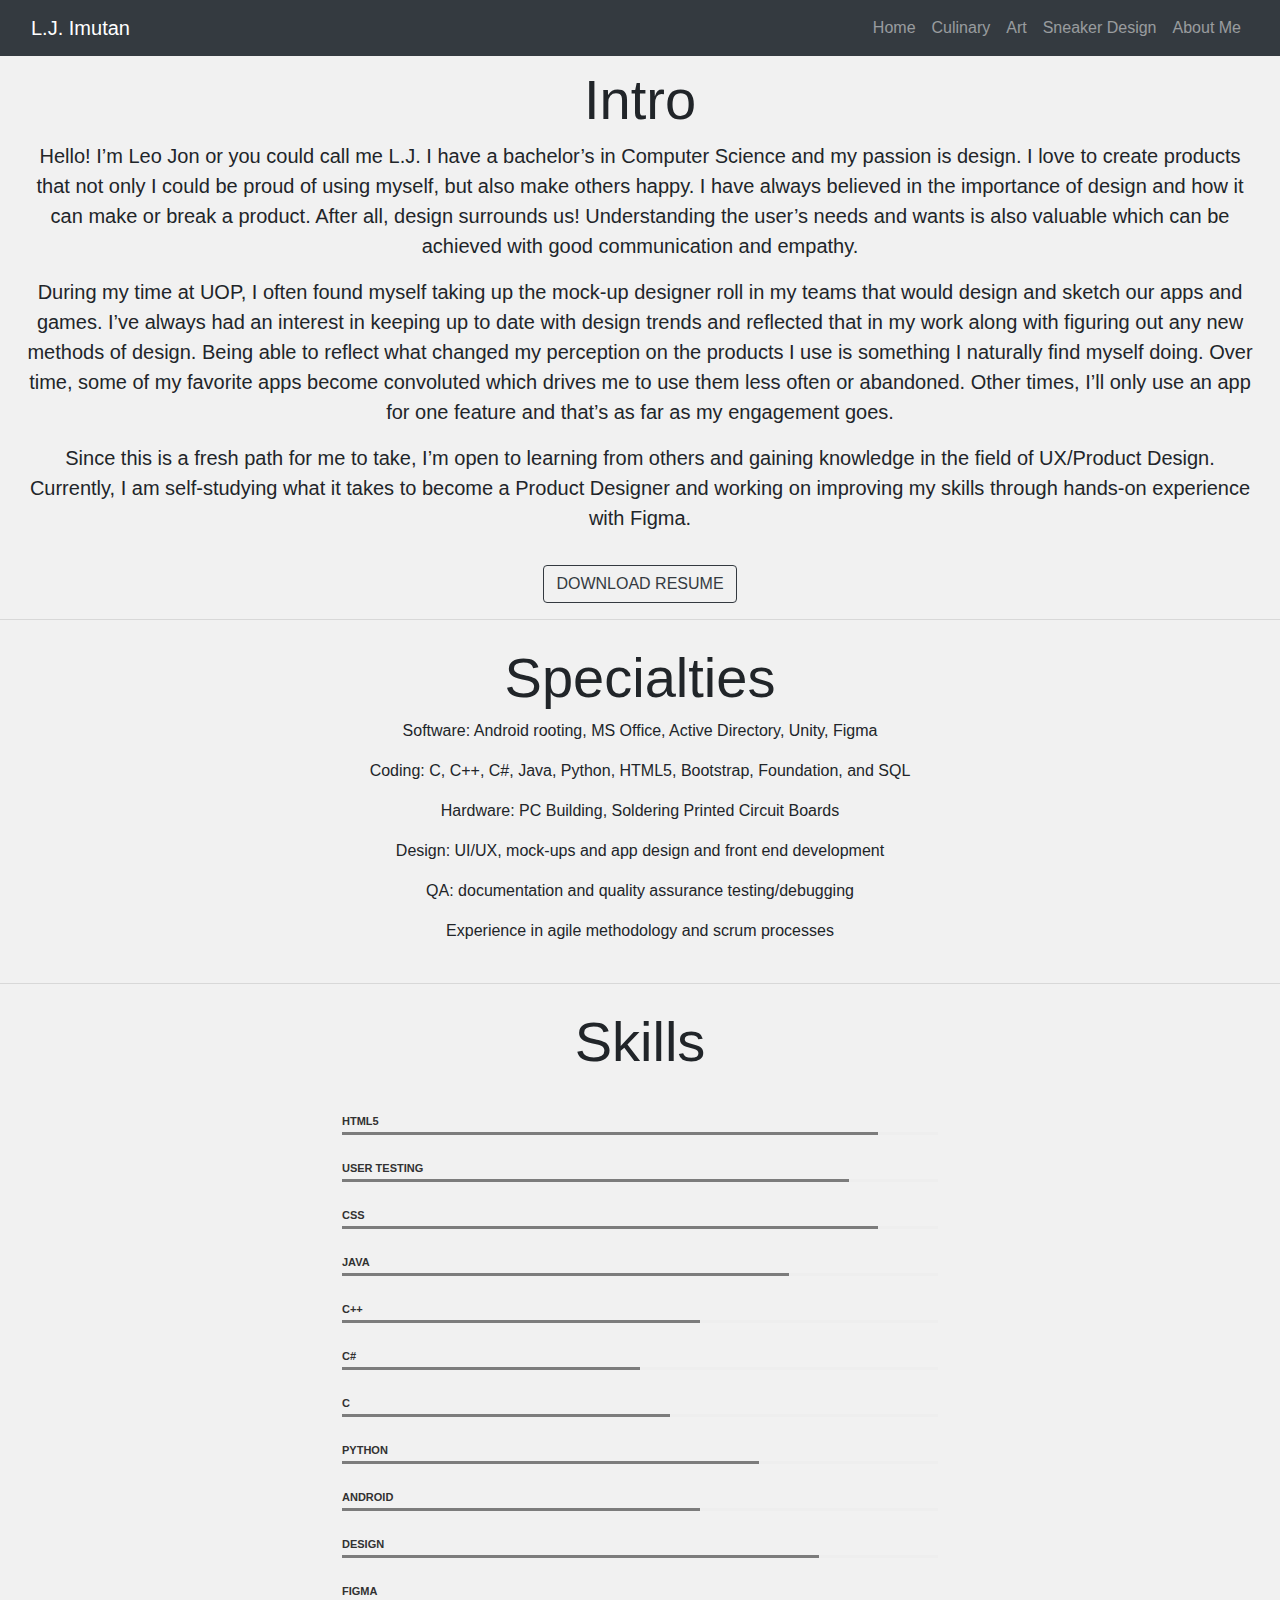
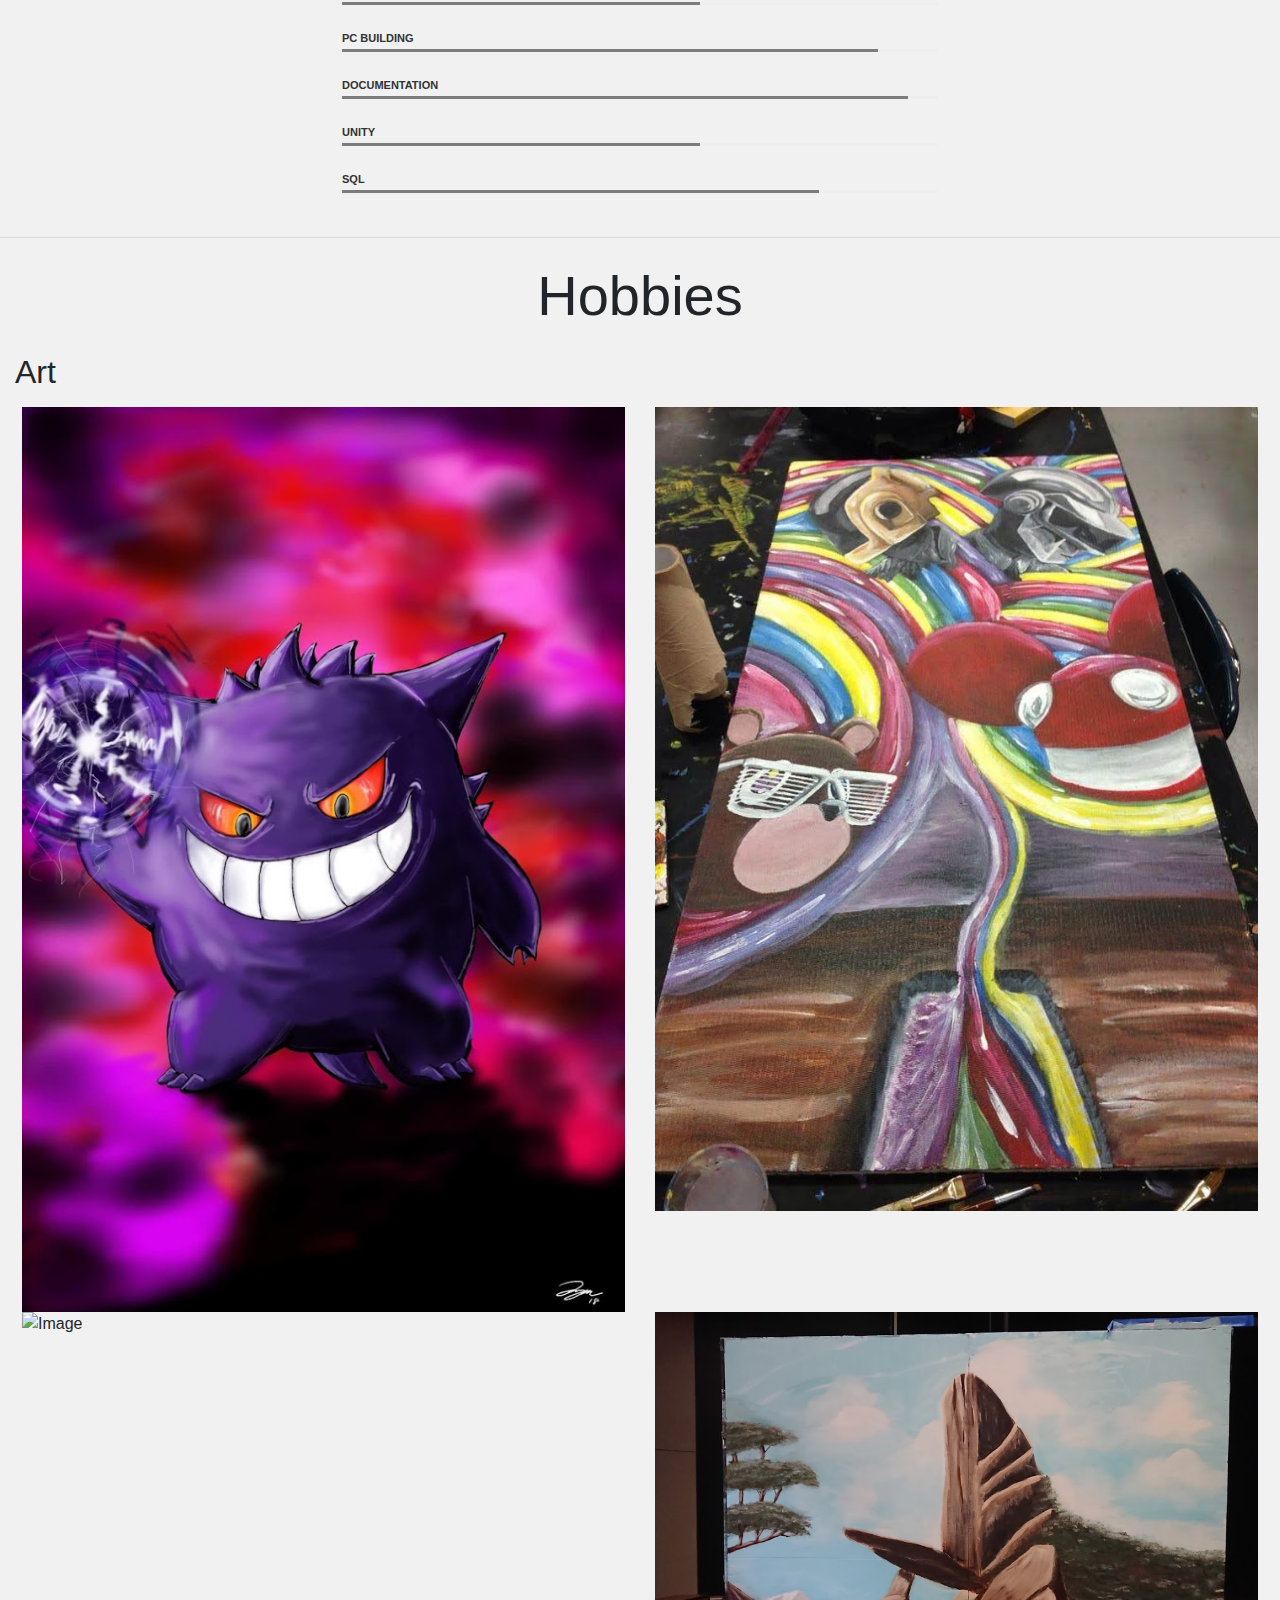
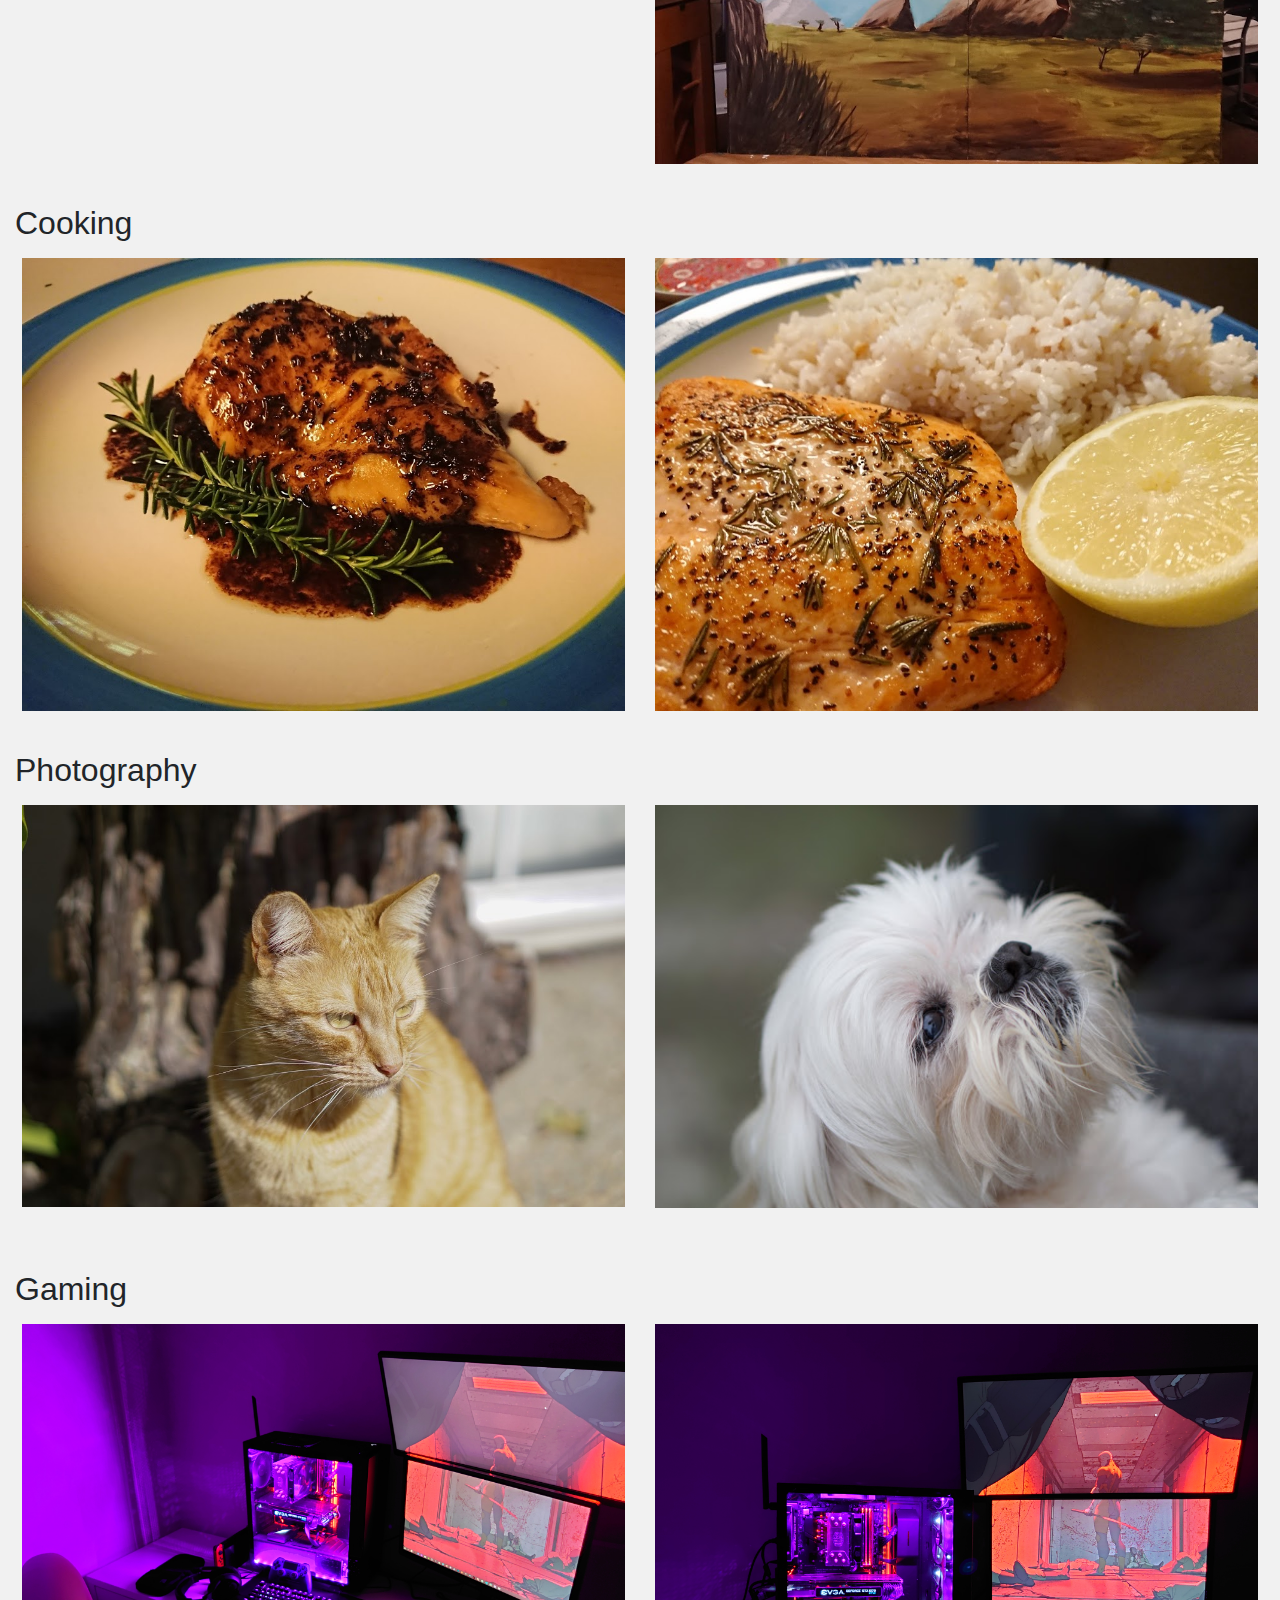
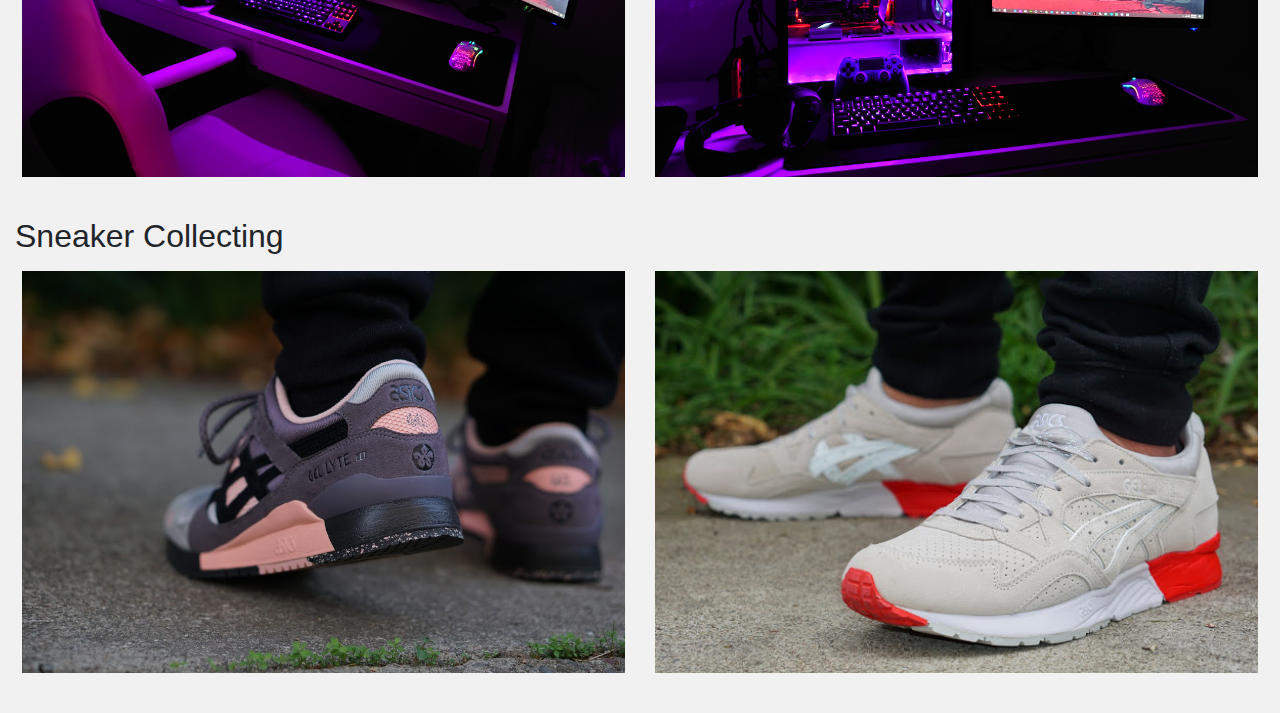
==== commit 77aa6472: "update about" ====
--- a/about.html
+++ b/about.html
@@ -86,7 +86,7 @@
       <h2 class="display-4">Specialties</h2>
 </div>
 <div class="col-12">
-<p>Software: Android rooting, MS Office, Sharepoint, InfoPath, Access, Sketch </p>
+<p>Software: Android rooting, MS Office, Active Directory, Unity, Figma </p>
 <p>Coding: C, C++, C#, Java, Python, HTML5, Bootstrap, Foundation, and SQL</p>
 <p>Hardware: PC Building, Soldering Printed Circuit Boards</p>
 <p>Design: UI/UX, mock-ups and app design and front end development</p>
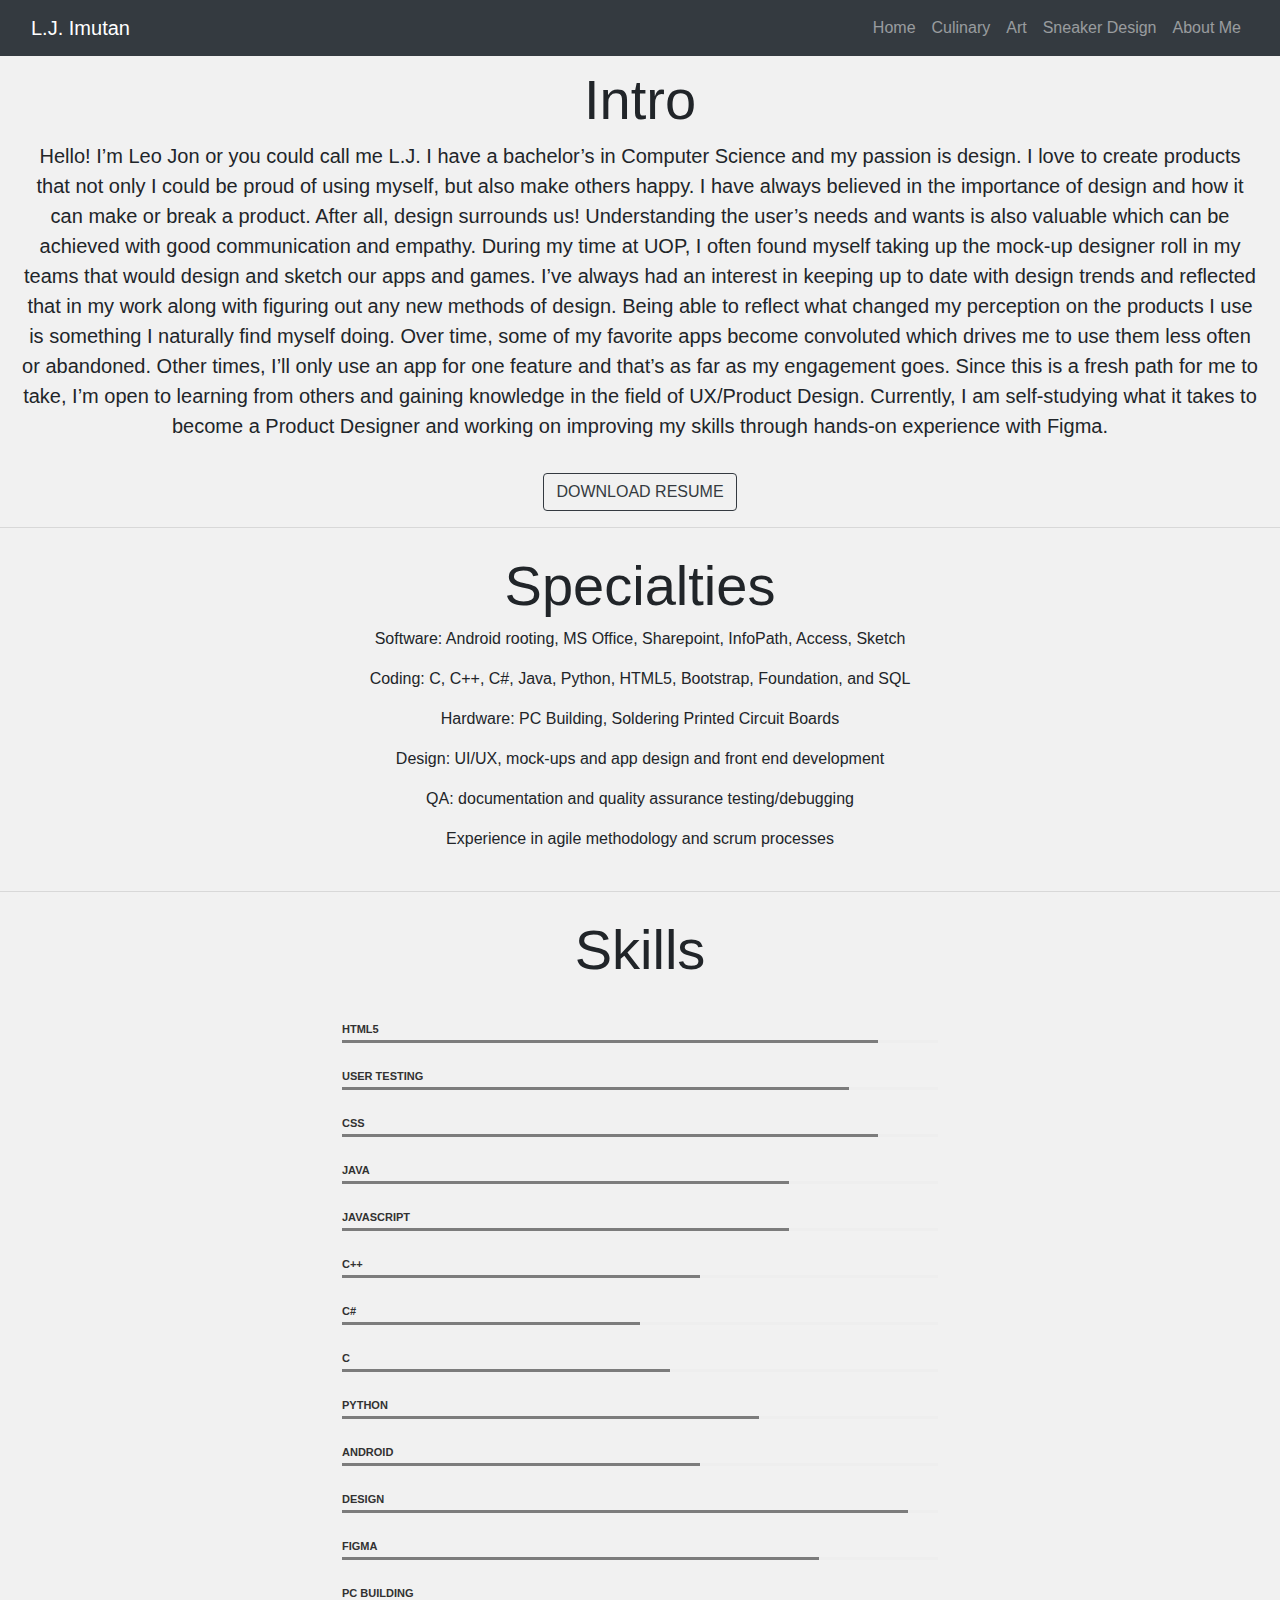
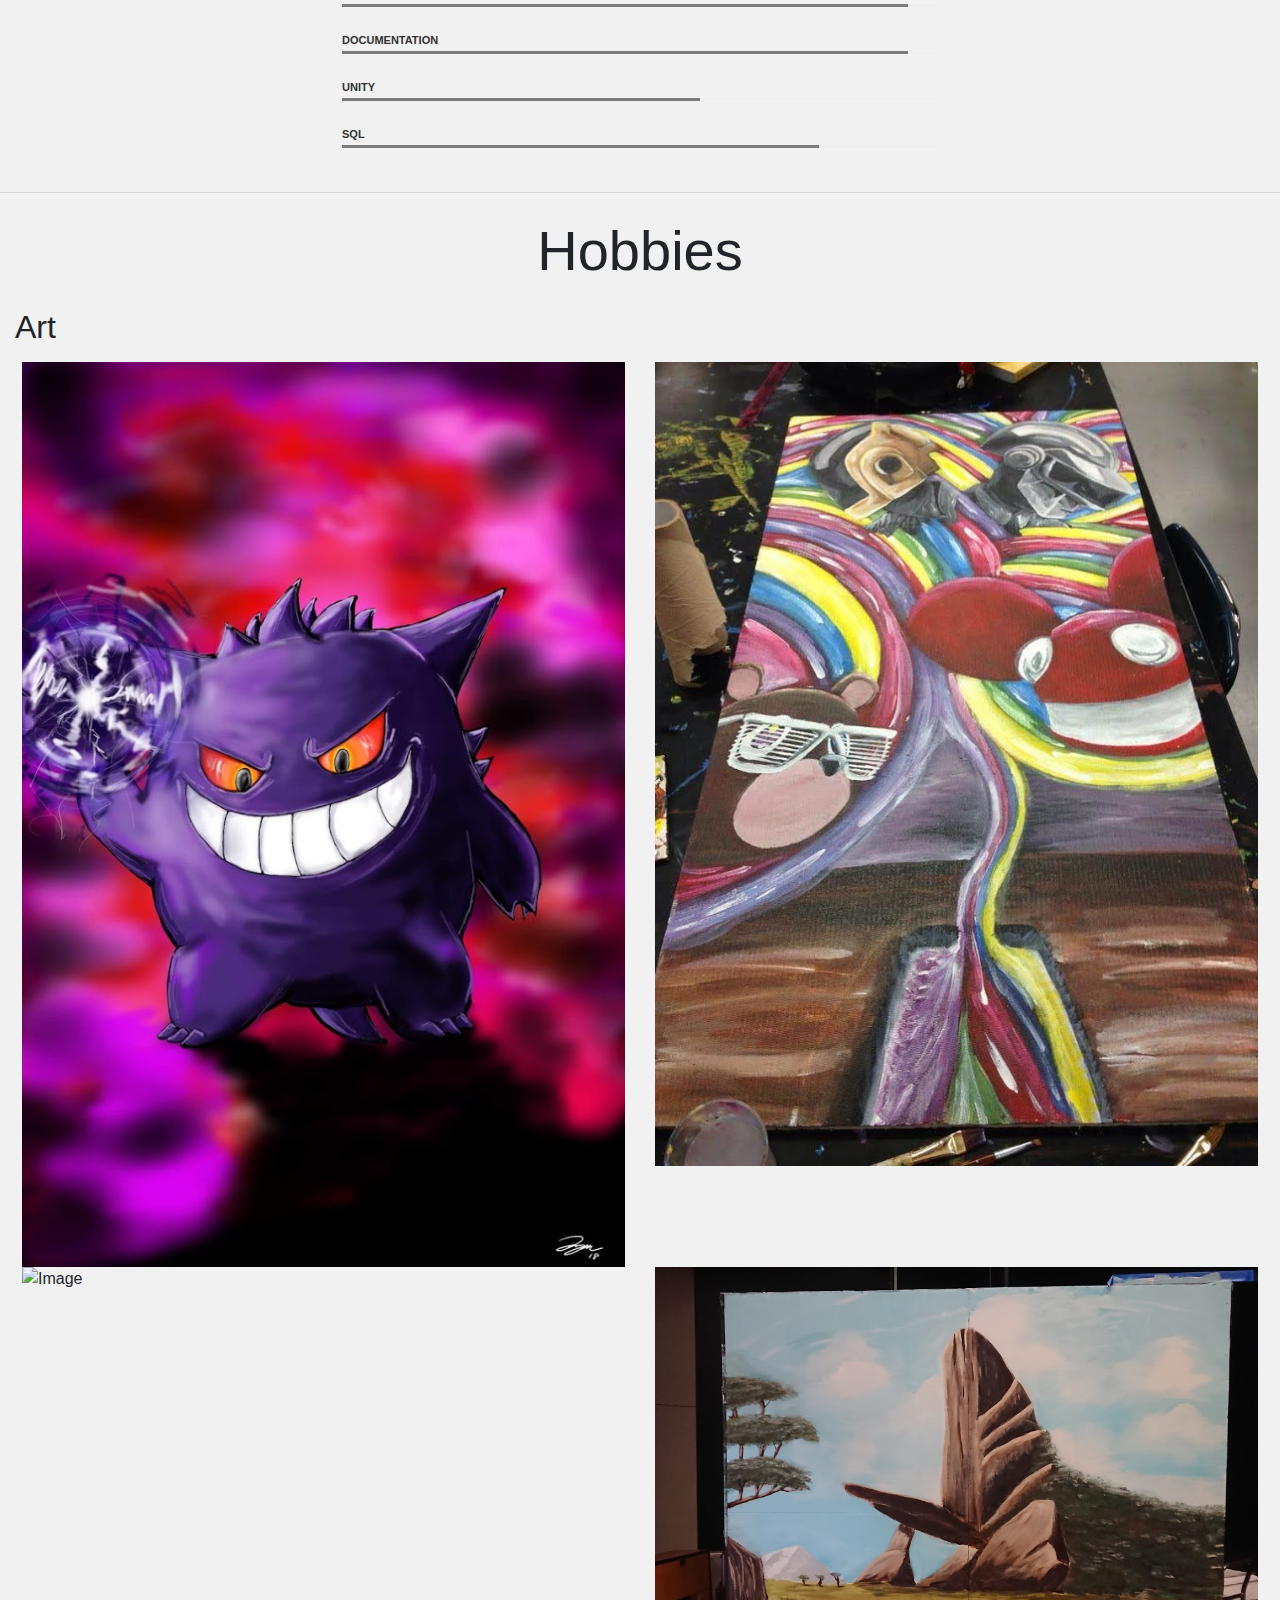
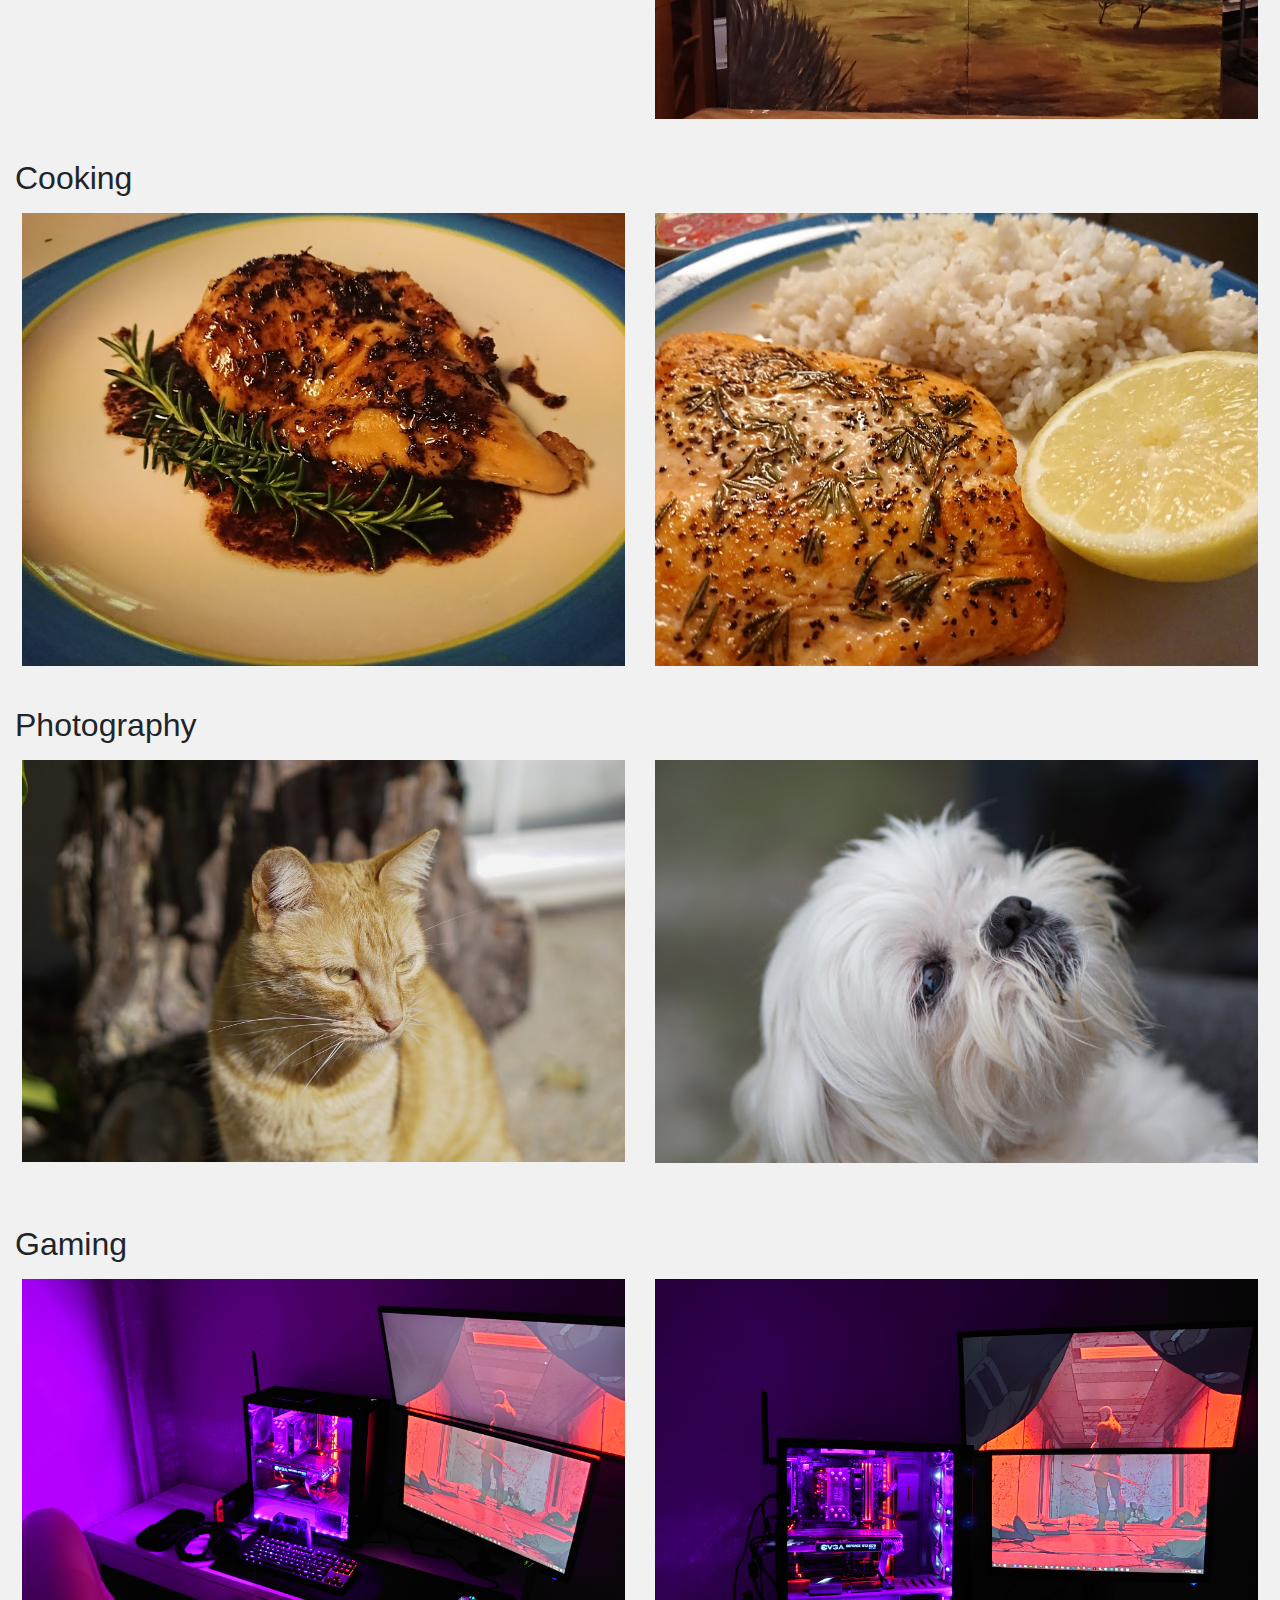
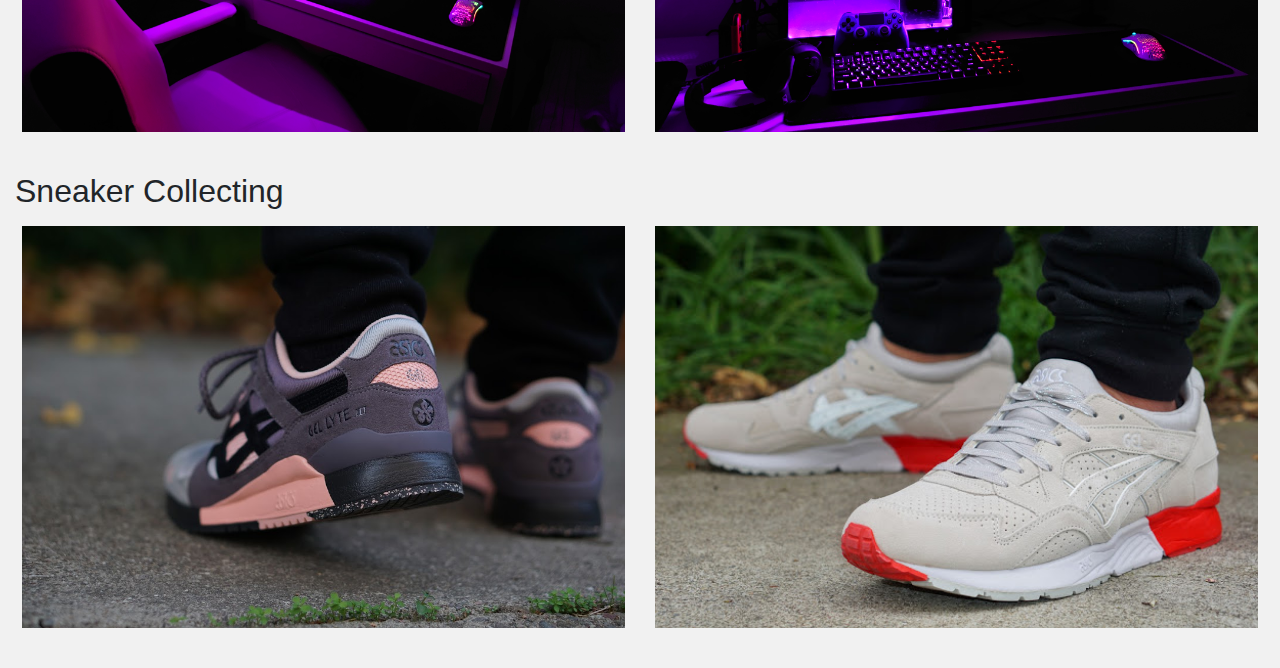
==== commit 2435438c: "Update about.html" ====
--- a/about.html
+++ b/about.html
@@ -56,17 +56,11 @@
 
 I have always believed in the importance of design and how it can make or break a product. After all, design surrounds us! Understanding the user’s needs and wants is also valuable which can be achieved with good communication and empathy.
 
-
-</p>
-<p class="lead">
 During my time at UOP, I often found myself taking up the mock-up designer roll in my teams that would design and sketch our apps and games. I’ve always had an interest in keeping up to date with design trends and reflected that in my work along with figuring out any new methods of design.
 
 Being able to reflect what changed my perception on the products I use is something I naturally find myself doing. Over time, some of my favorite apps become convoluted which drives me to use them less often or abandoned. Other times, I’ll only use an app for one feature and that’s as far as my engagement goes.
-</p>
-<p class="lead">
+
 Since this is a fresh path for me to take, I’m open to learning from others and gaining knowledge in the field of UX/Product Design. Currently, I am self-studying what it takes to become a Product Designer and working on improving my skills through hands-on experience with Figma.
-</p>
-
 </div>
   </div>
 </div>
@@ -86,7 +80,7 @@
       <h2 class="display-4">Specialties</h2>
 </div>
 <div class="col-12">
-<p>Software: Android rooting, MS Office, Active Directory, Unity, Figma </p>
+<p>Software: Android rooting, MS Office, Sharepoint, InfoPath, Access, Sketch </p>
 <p>Coding: C, C++, C#, Java, Python, HTML5, Bootstrap, Foundation, and SQL</p>
 <p>Hardware: PC Building, Soldering Printed Circuit Boards</p>
 <p>Design: UI/UX, mock-ups and app design and front end development</p>
@@ -131,6 +125,10 @@
                     <div class="skillbar-title">JAVA</div>
                     <div class="skillbar-bar" style="width: 75%;"></div>
                 </div>
+                <div class="skillbar" data-percent="75%">
+                    <div class="skillbar-title">JAVASCRIPT</div>
+                    <div class="skillbar-bar" style="width: 75%;"></div>
+                </div>
 
                 <div class="skillbar" data-percent="60%">
                     <div class="skillbar-title">C++</div>
@@ -157,19 +155,19 @@
                     <div class="skillbar-bar" style="width: 60%;"></div>
                 </div>
 
+                <div class="skillbar" data-percent="95%">
+                    <div class="skillbar-title">DESIGN</div>
+                    <div class="skillbar-bar" style="width: 95%;"></div>
+                </div>
+
                 <div class="skillbar" data-percent="80%">
-                    <div class="skillbar-title">DESIGN</div>
+                    <div class="skillbar-title">FIGMA</div>
                     <div class="skillbar-bar" style="width: 80%;"></div>
                 </div>
 
-                <div class="skillbar" data-percent="60%">
-                    <div class="skillbar-title">FIGMA</div>
-                    <div class="skillbar-bar" style="width: 60%;"></div>
-                </div>
-
-                <div class="skillbar" data-percent="90%">
+                <div class="skillbar" data-percent="95%">
                     <div class="skillbar-title">PC BUILDING</div>
-                    <div class="skillbar-bar" style="width: 90%;"></div>
+                    <div class="skillbar-bar" style="width: 95%;"></div>
                 </div>
 
                 <div class="skillbar" data-percent="95%">
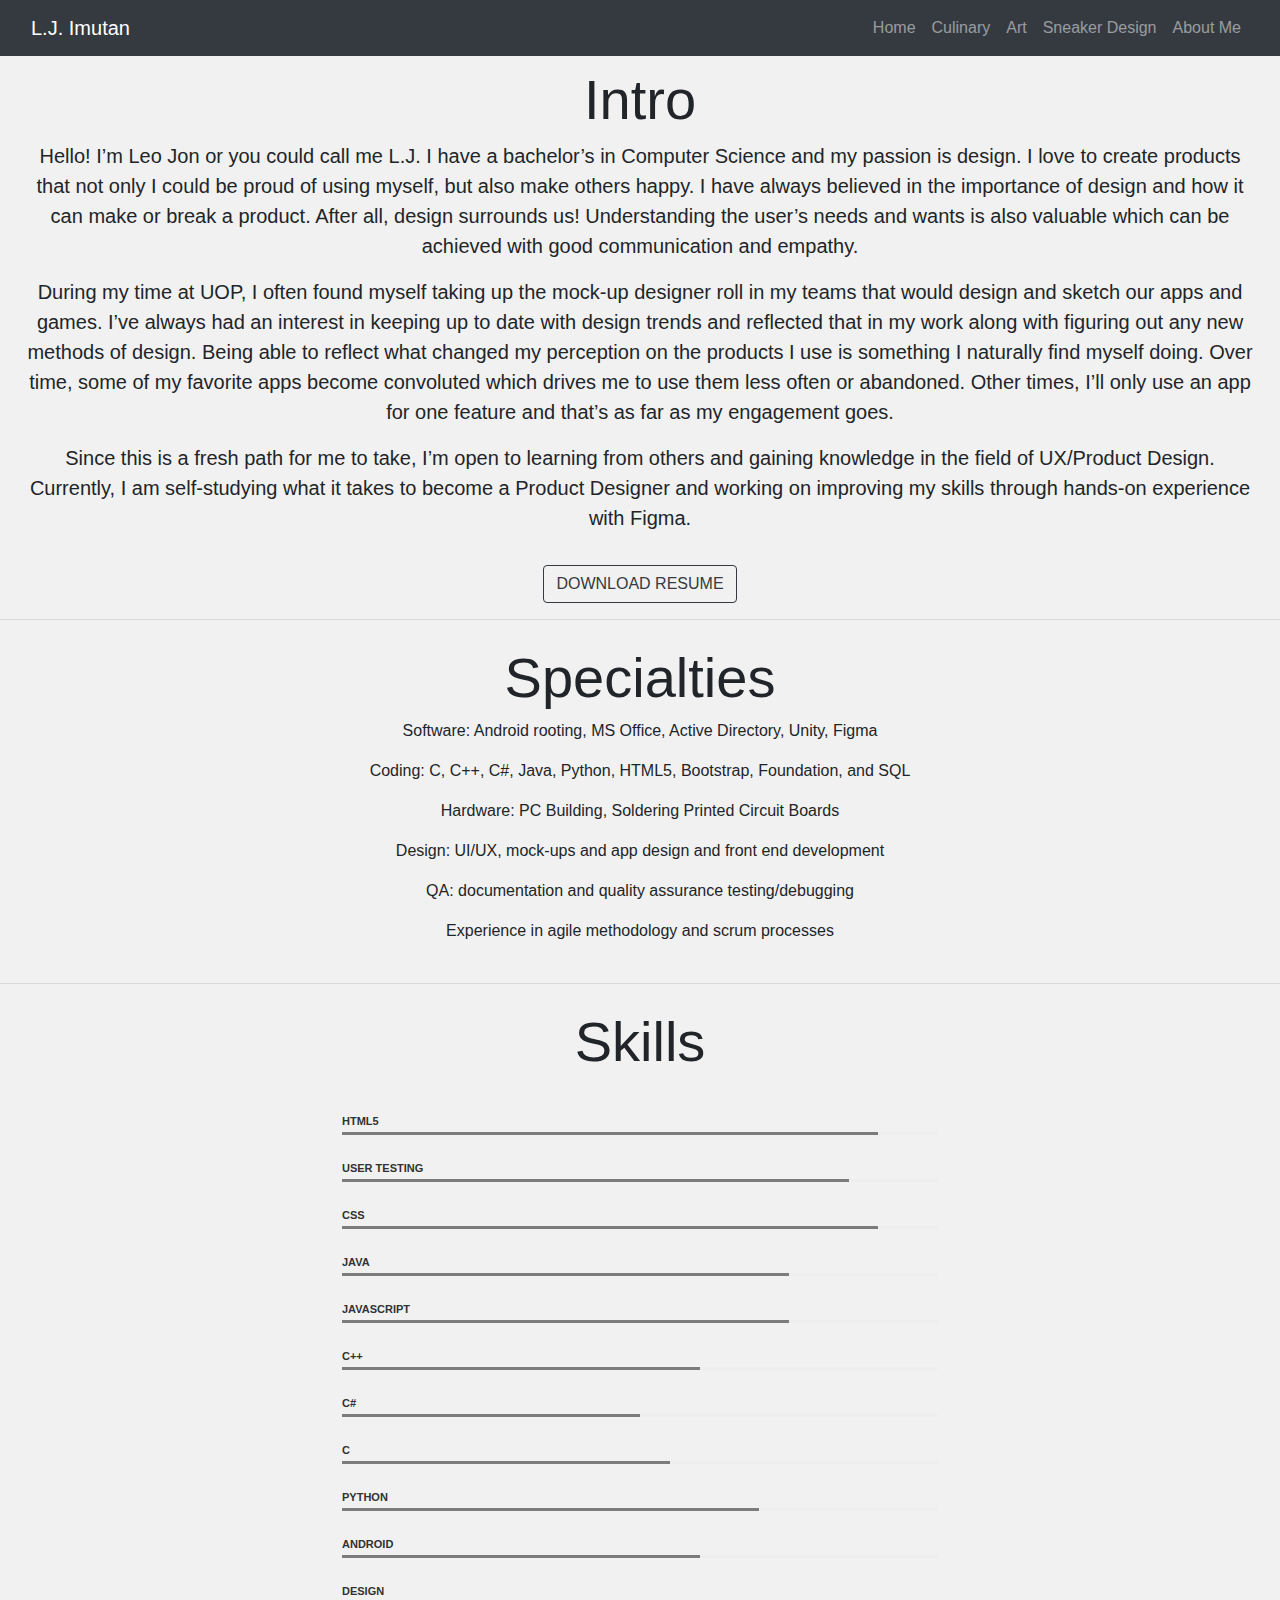
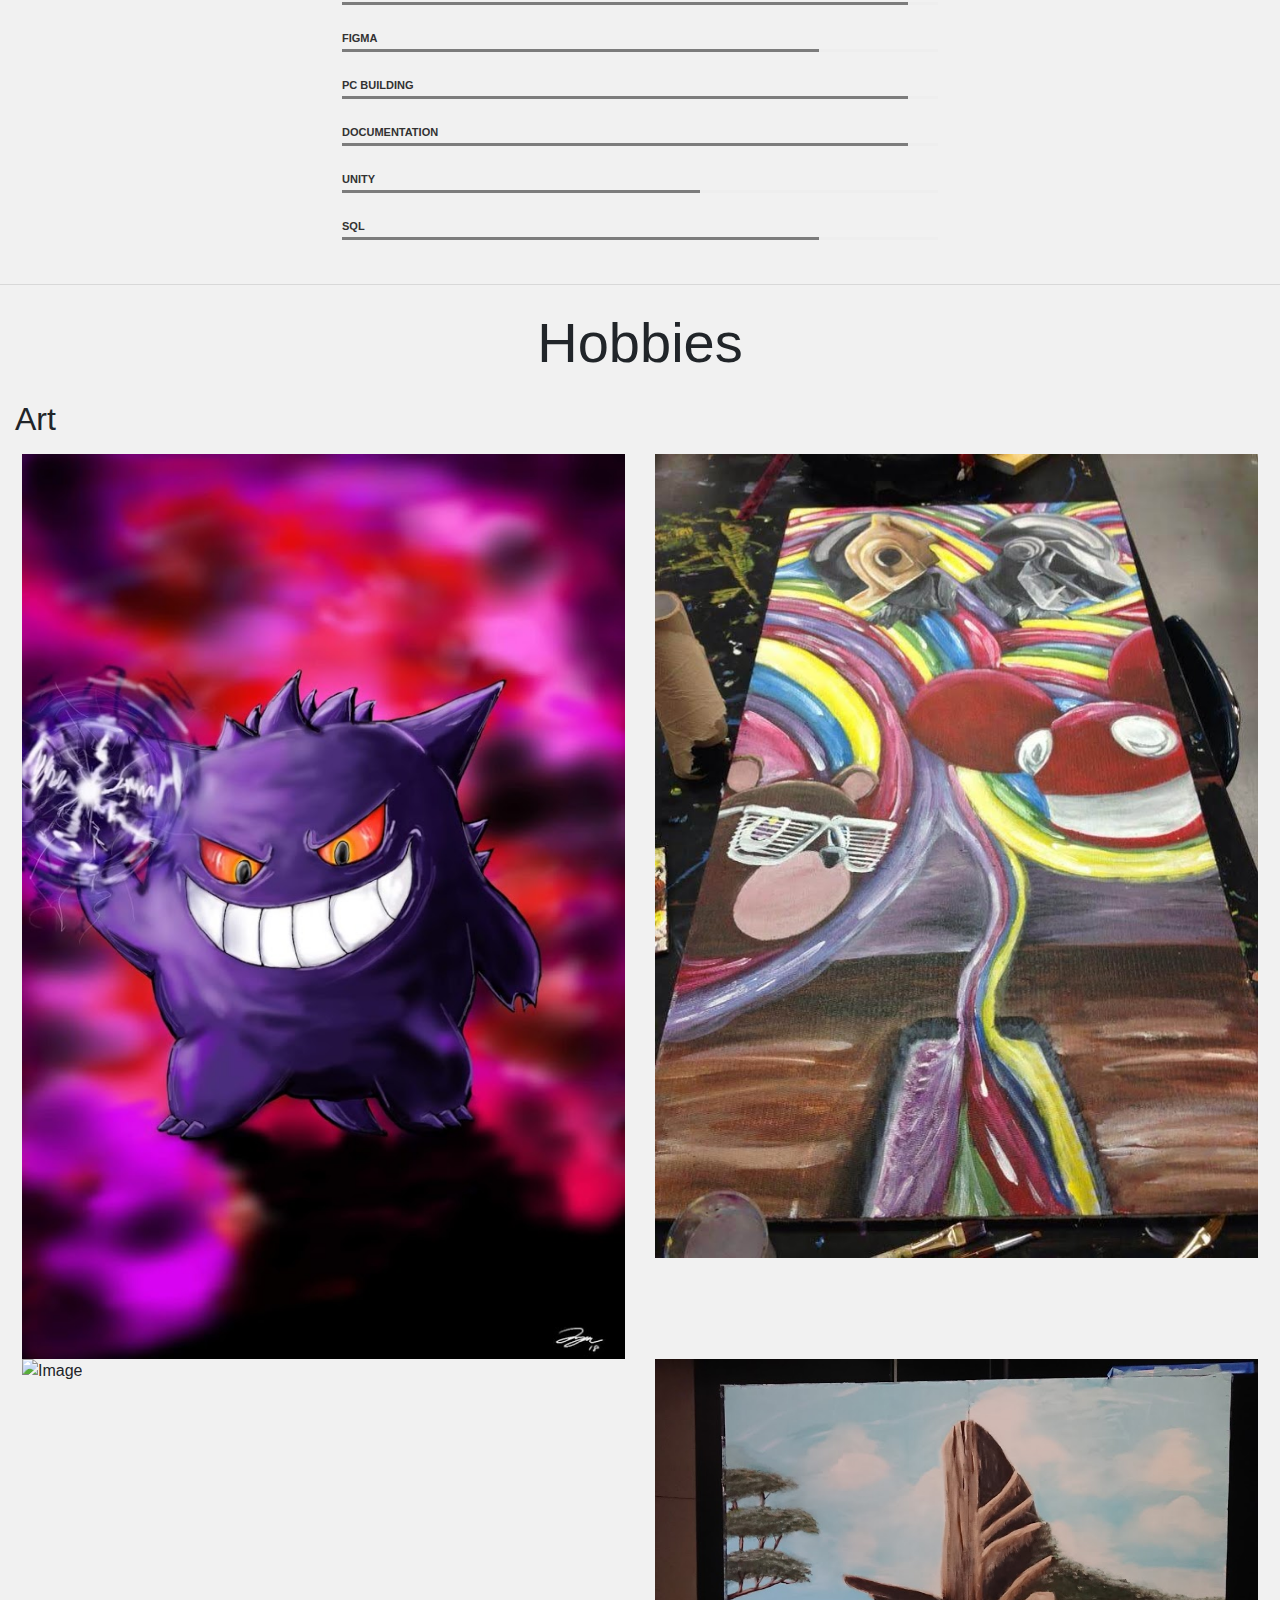
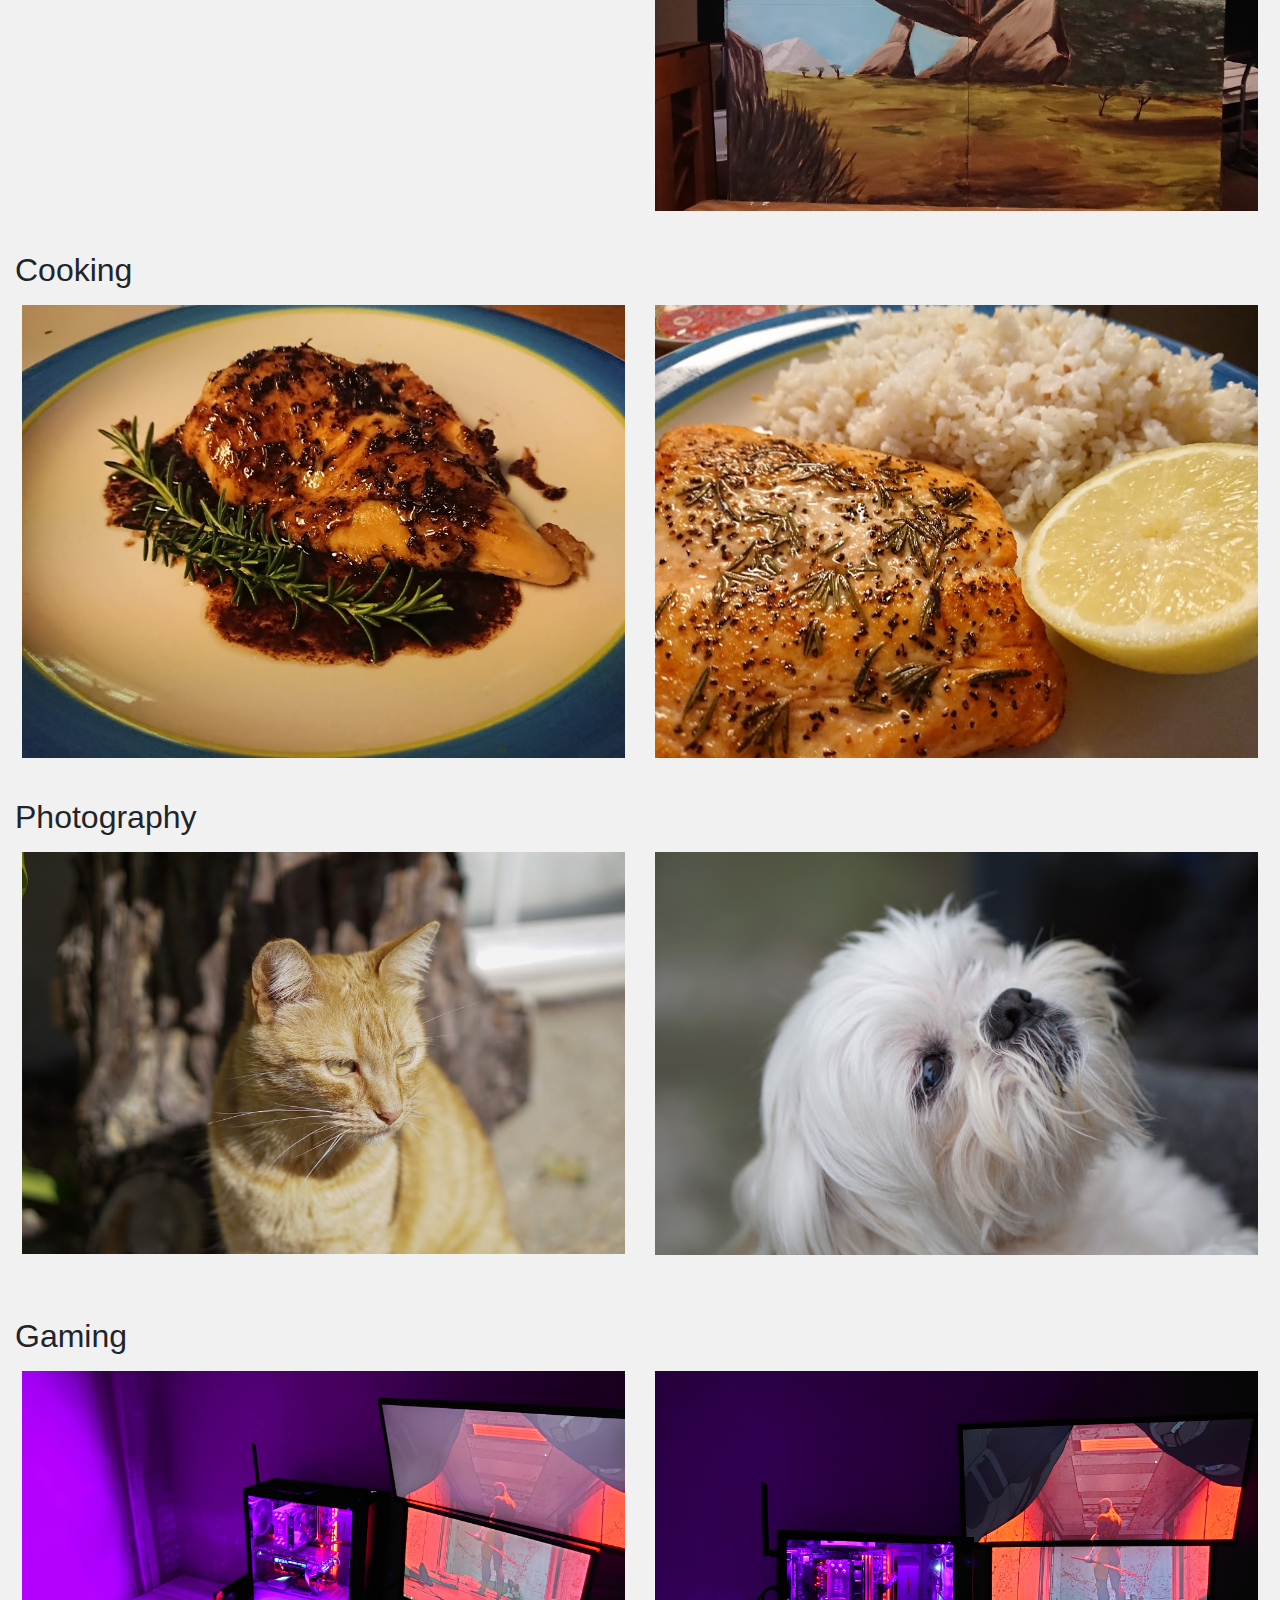
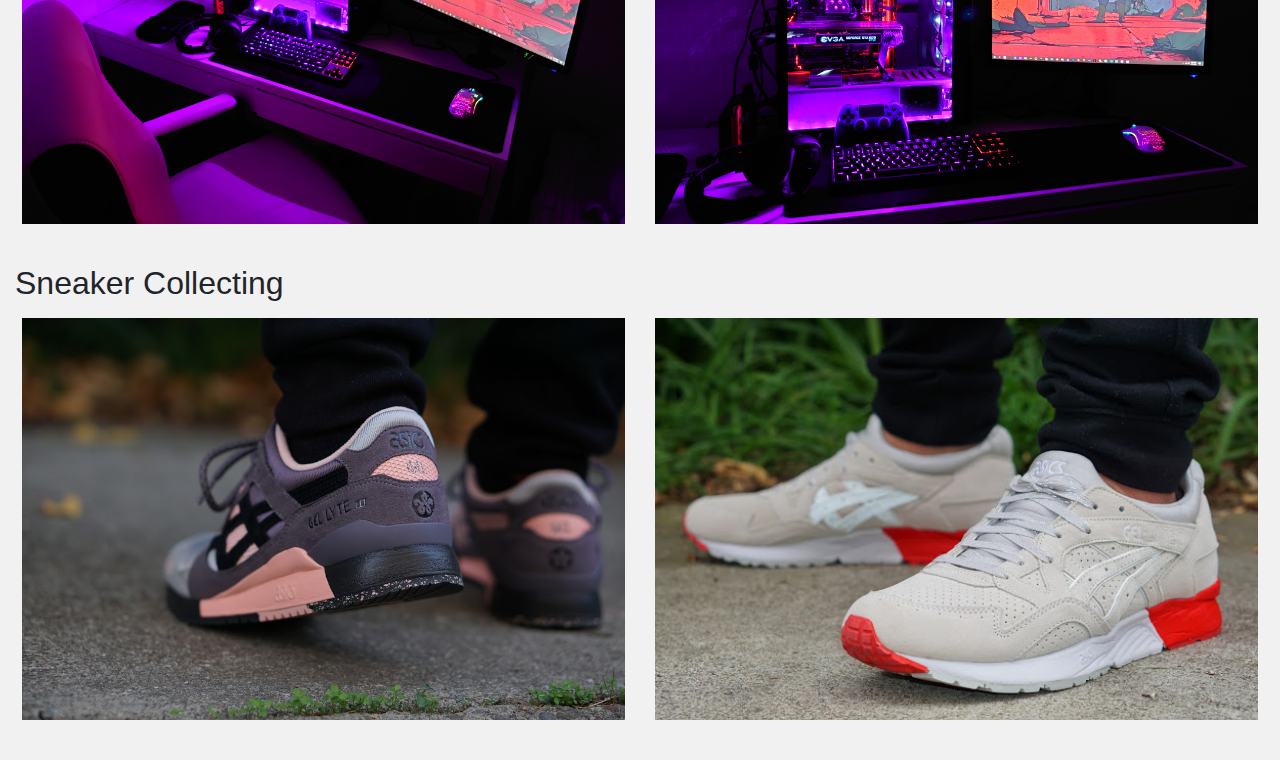
==== commit fc4eaa36: "Merge branch 'master' of https://github.com/TheLJWay/TheLJWay.github.io" ====
--- a/about.html
+++ b/about.html
@@ -56,11 +56,17 @@
 
 I have always believed in the importance of design and how it can make or break a product. After all, design surrounds us! Understanding the user’s needs and wants is also valuable which can be achieved with good communication and empathy.
 
+
+</p>
+<p class="lead">
 During my time at UOP, I often found myself taking up the mock-up designer roll in my teams that would design and sketch our apps and games. I’ve always had an interest in keeping up to date with design trends and reflected that in my work along with figuring out any new methods of design.
 
 Being able to reflect what changed my perception on the products I use is something I naturally find myself doing. Over time, some of my favorite apps become convoluted which drives me to use them less often or abandoned. Other times, I’ll only use an app for one feature and that’s as far as my engagement goes.
-
+</p>
+<p class="lead">
 Since this is a fresh path for me to take, I’m open to learning from others and gaining knowledge in the field of UX/Product Design. Currently, I am self-studying what it takes to become a Product Designer and working on improving my skills through hands-on experience with Figma.
+</p>
+
 </div>
   </div>
 </div>
@@ -80,7 +86,7 @@
       <h2 class="display-4">Specialties</h2>
 </div>
 <div class="col-12">
-<p>Software: Android rooting, MS Office, Sharepoint, InfoPath, Access, Sketch </p>
+<p>Software: Android rooting, MS Office, Active Directory, Unity, Figma </p>
 <p>Coding: C, C++, C#, Java, Python, HTML5, Bootstrap, Foundation, and SQL</p>
 <p>Hardware: PC Building, Soldering Printed Circuit Boards</p>
 <p>Design: UI/UX, mock-ups and app design and front end development</p>
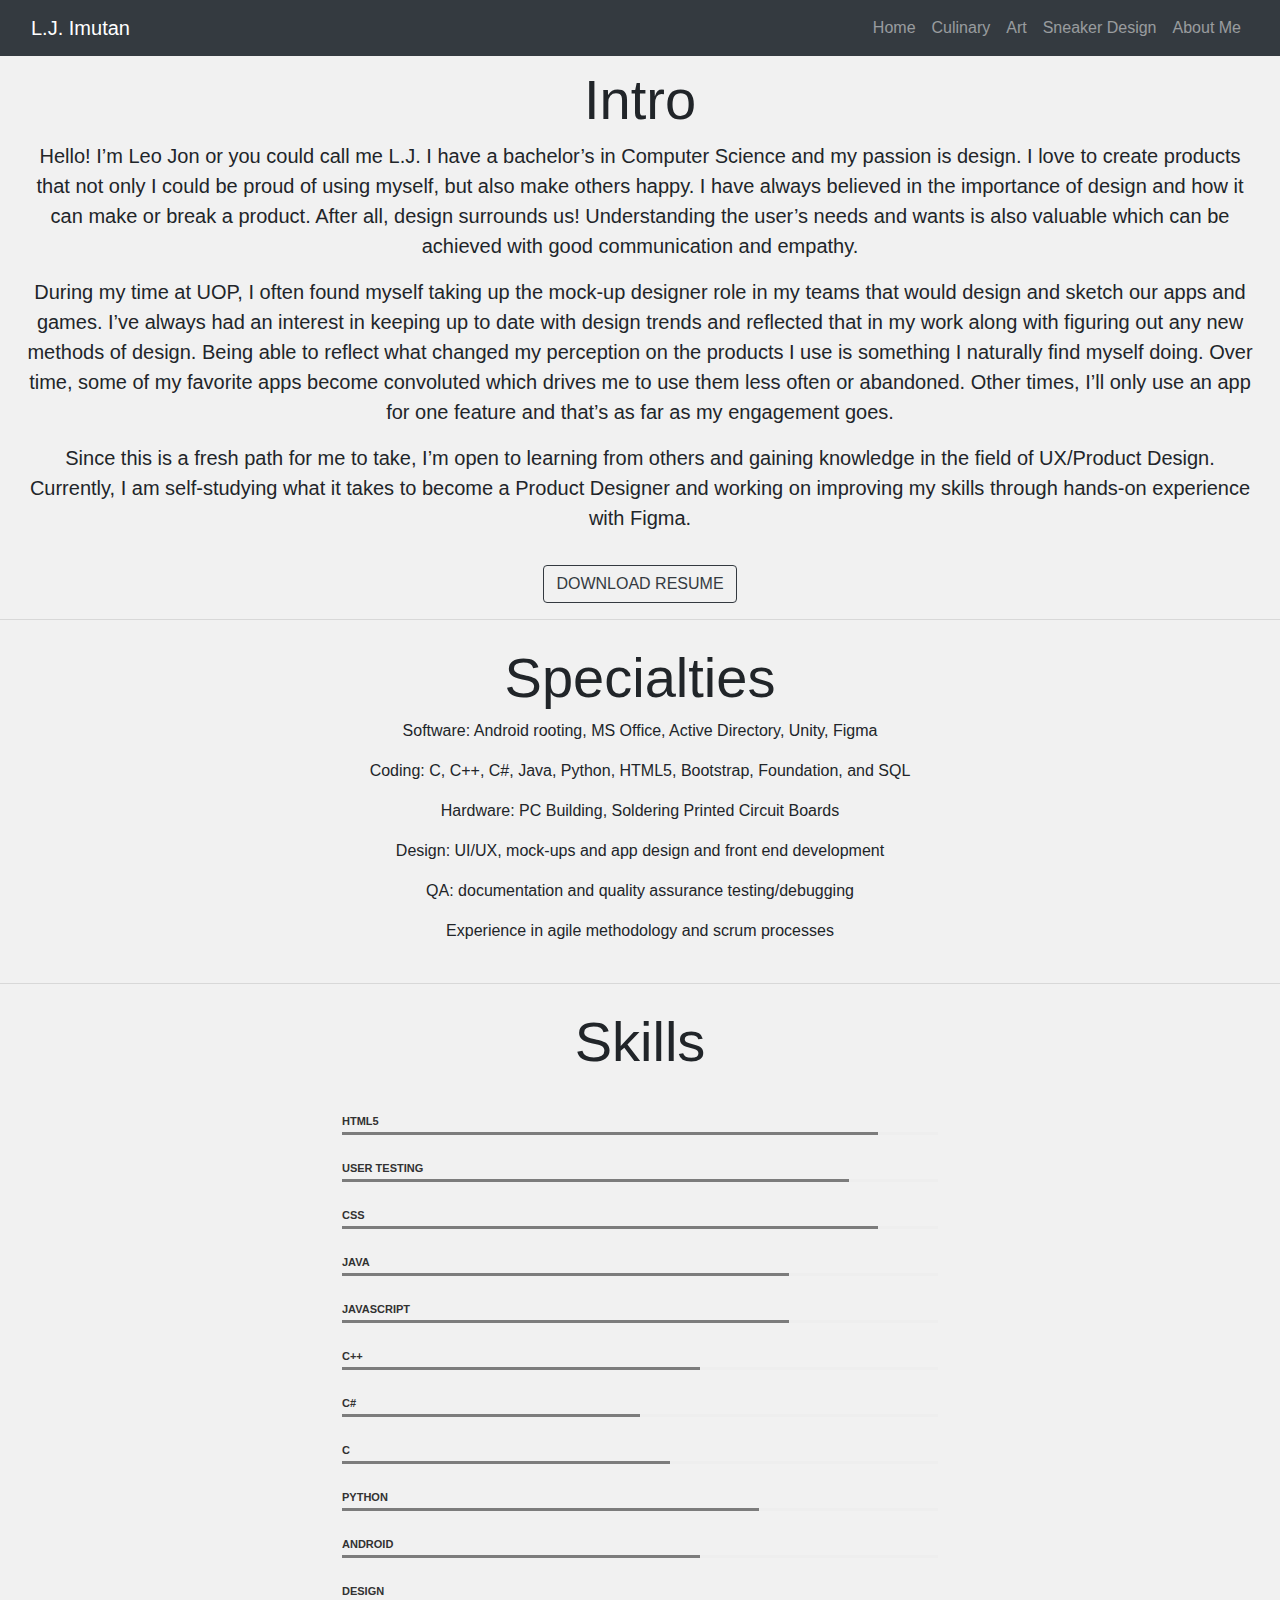
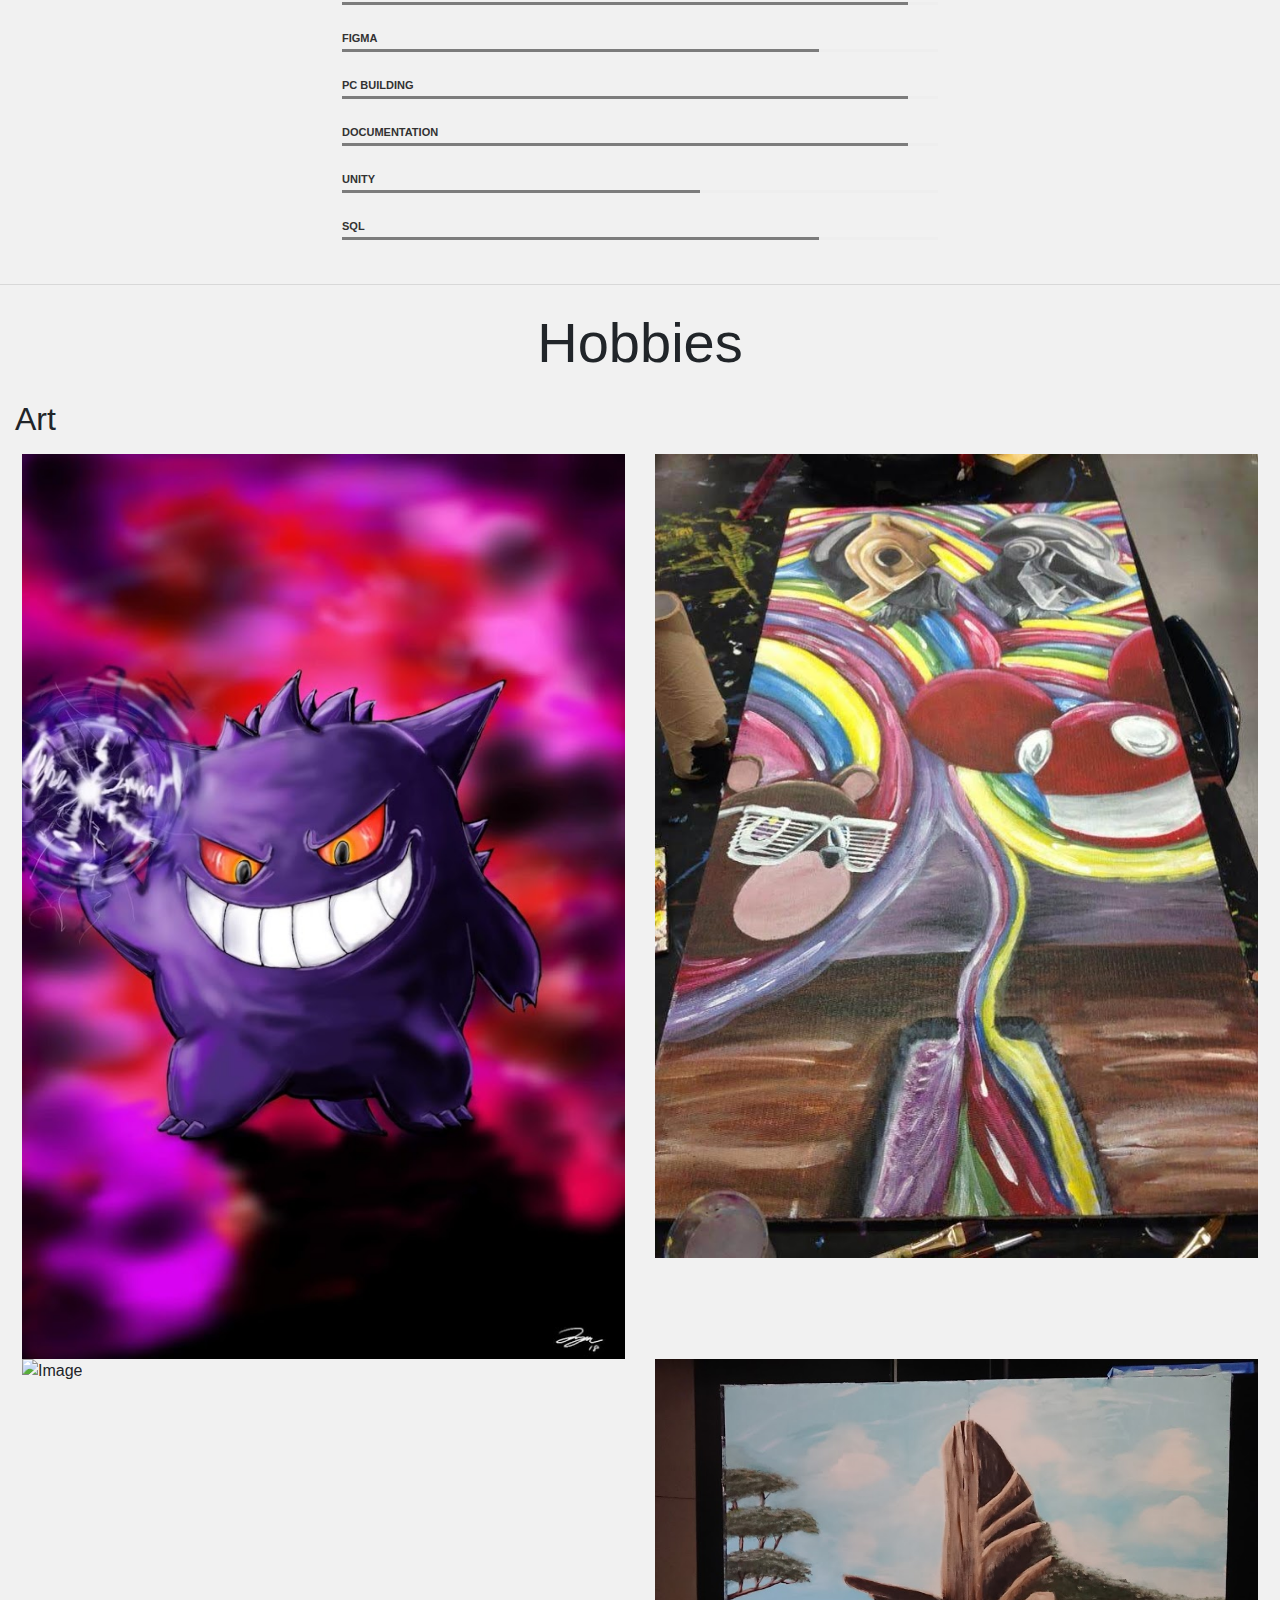
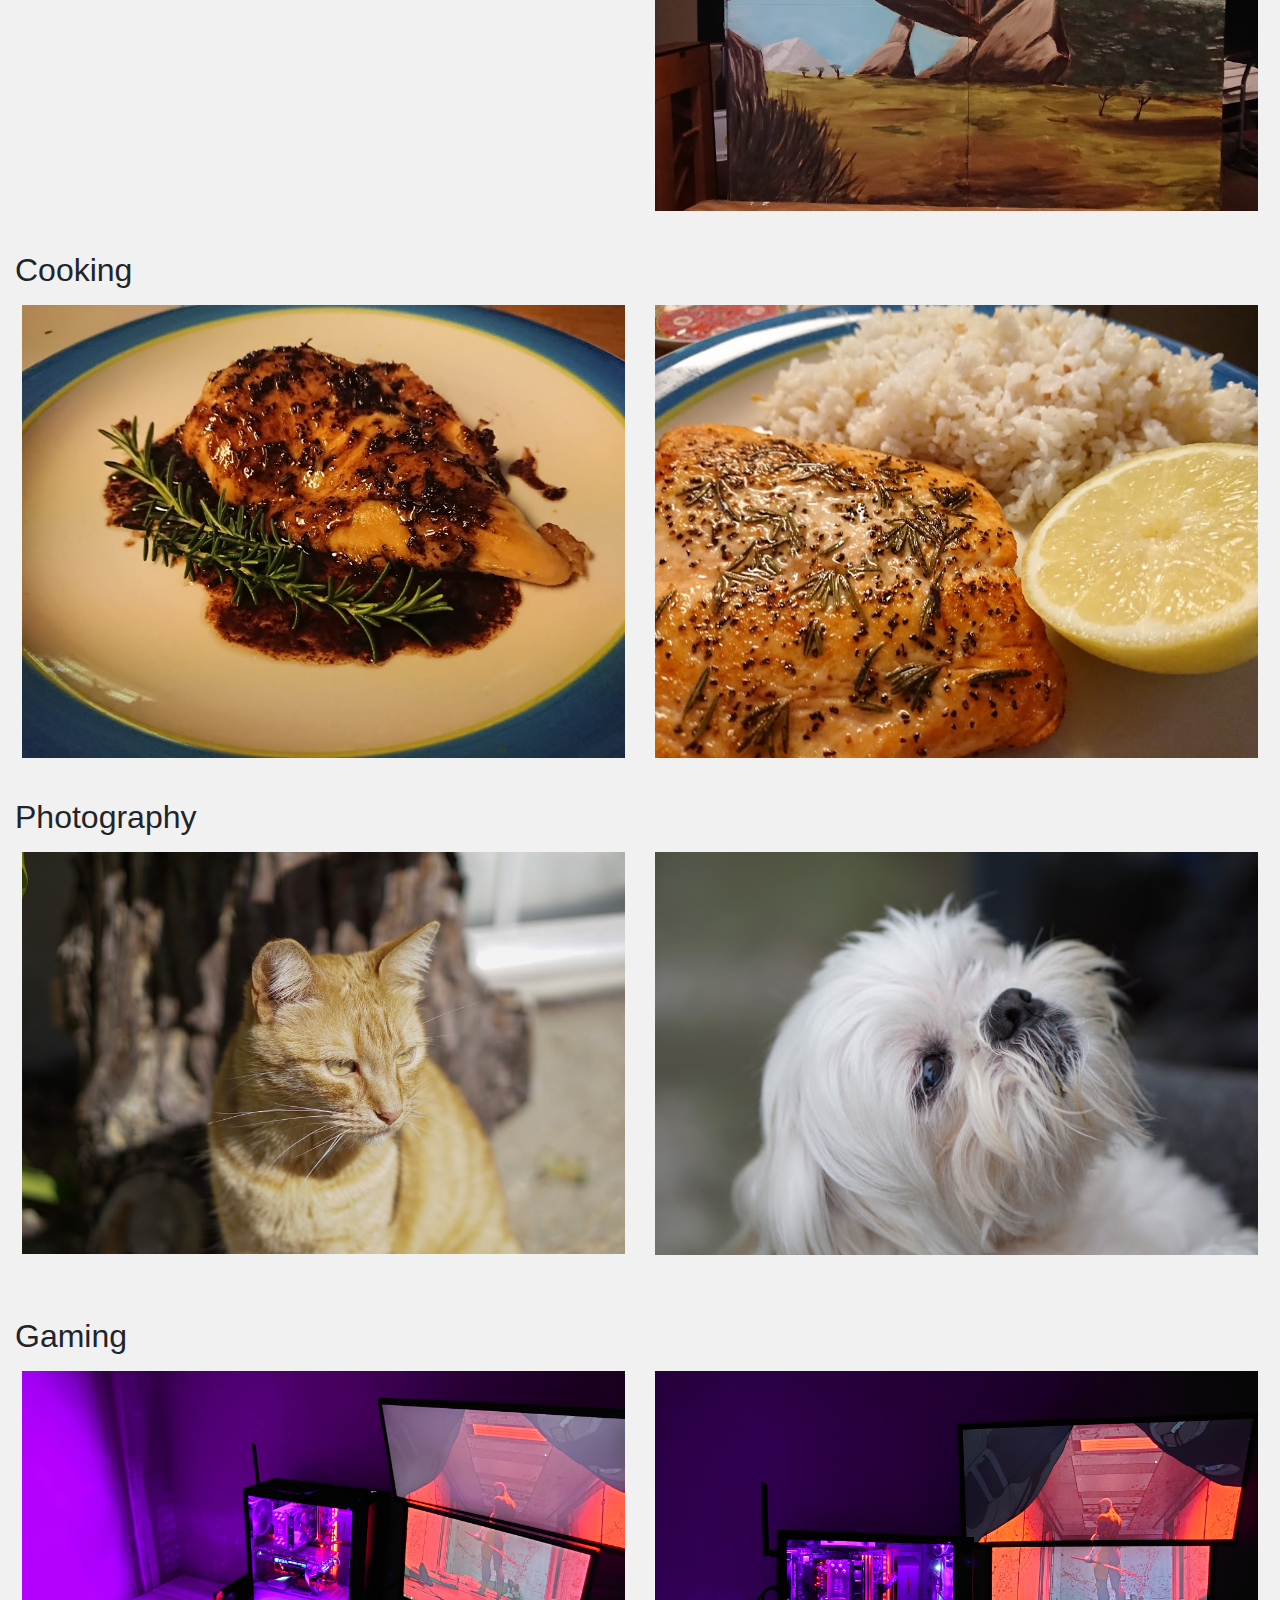
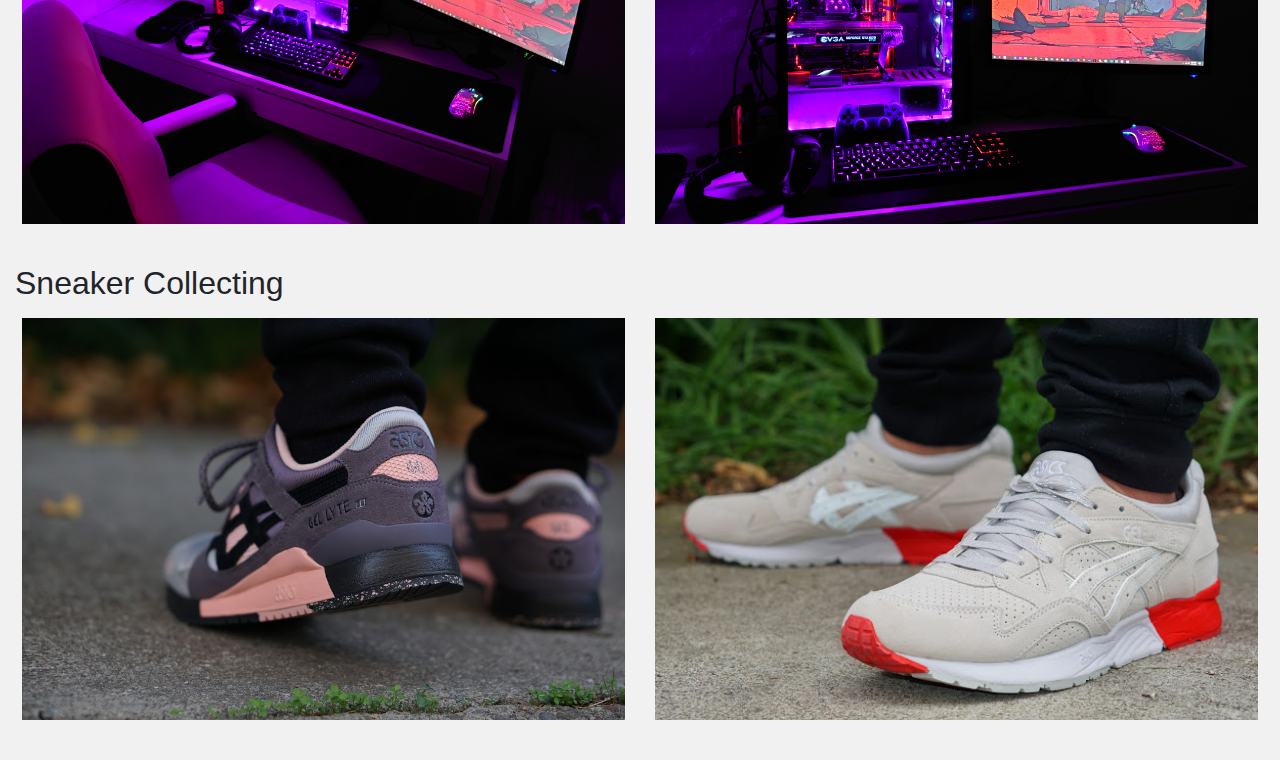
==== commit edd504af: "typo fix on about me" ====
--- a/about.html
+++ b/about.html
@@ -59,7 +59,7 @@
 
 </p>
 <p class="lead">
-During my time at UOP, I often found myself taking up the mock-up designer roll in my teams that would design and sketch our apps and games. I’ve always had an interest in keeping up to date with design trends and reflected that in my work along with figuring out any new methods of design.
+During my time at UOP, I often found myself taking up the mock-up designer role in my teams that would design and sketch our apps and games. I’ve always had an interest in keeping up to date with design trends and reflected that in my work along with figuring out any new methods of design.
 
 Being able to reflect what changed my perception on the products I use is something I naturally find myself doing. Over time, some of my favorite apps become convoluted which drives me to use them less often or abandoned. Other times, I’ll only use an app for one feature and that’s as far as my engagement goes.
 </p>
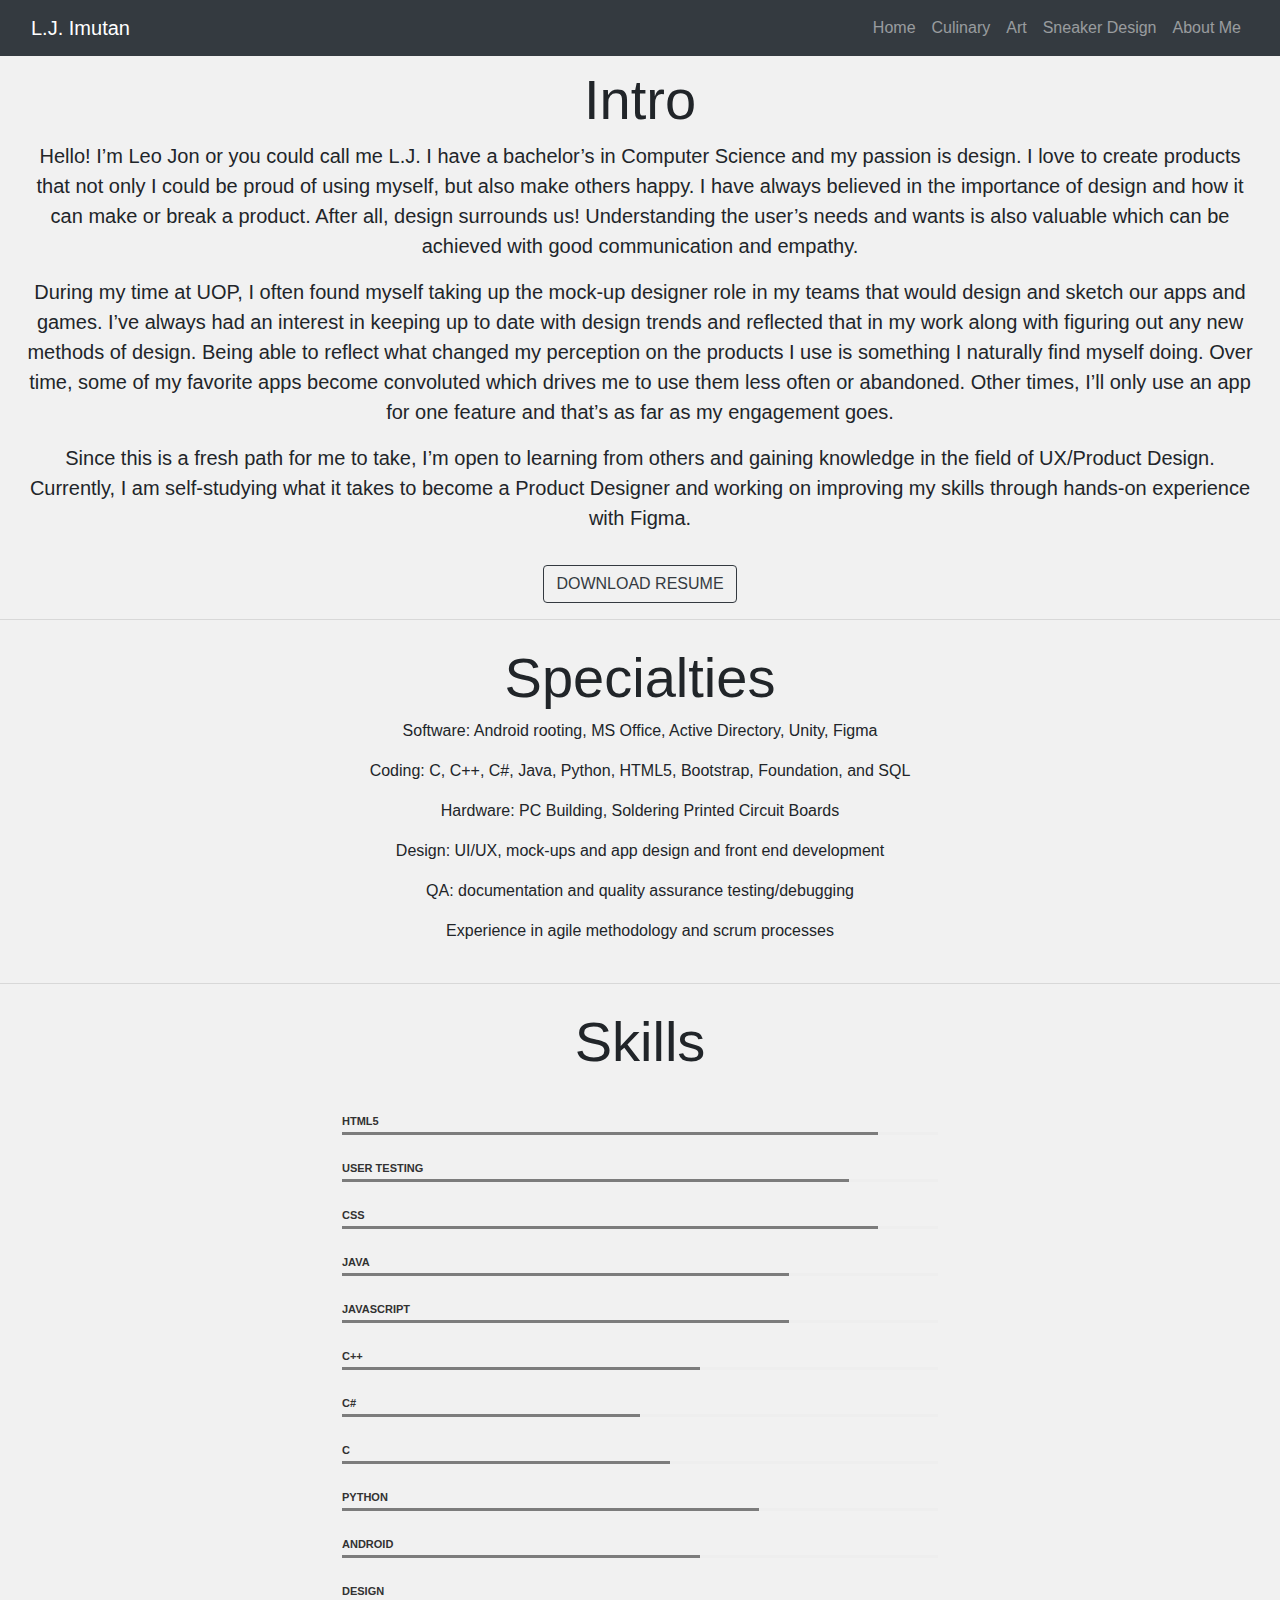
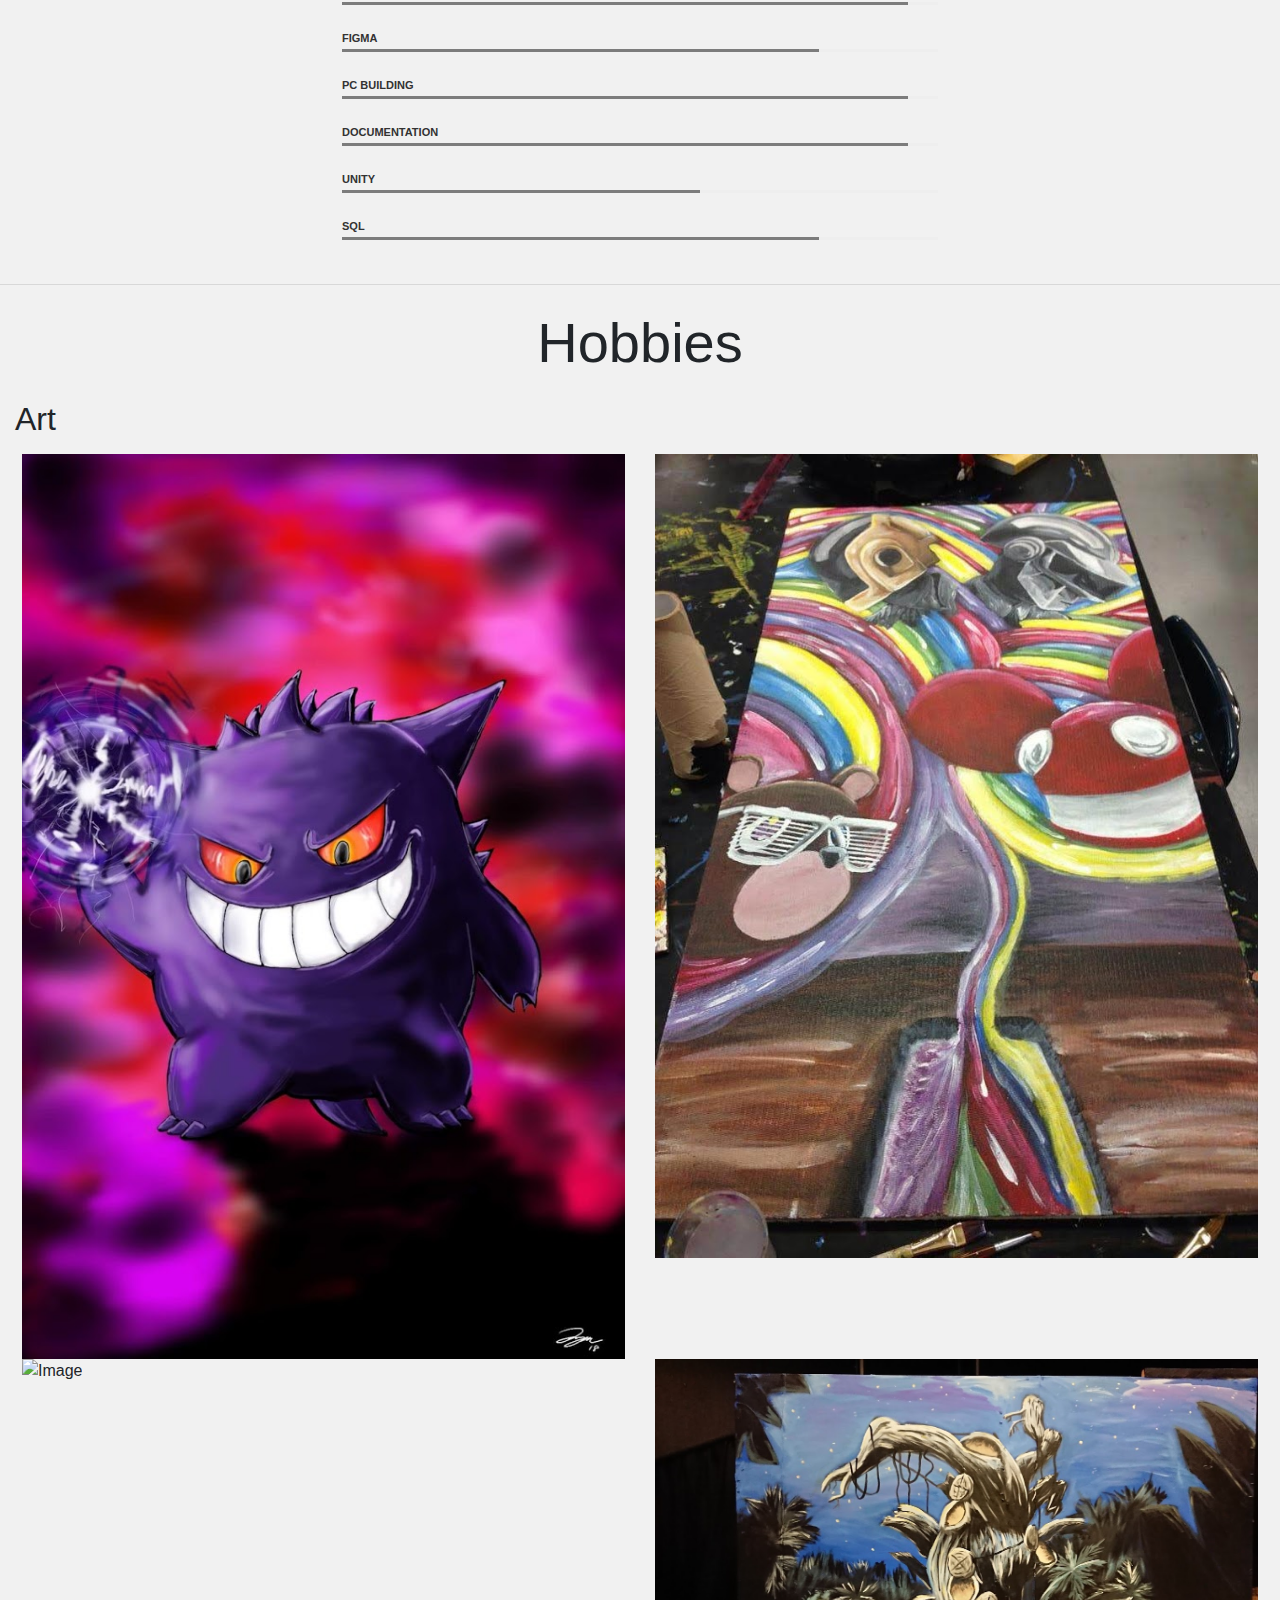
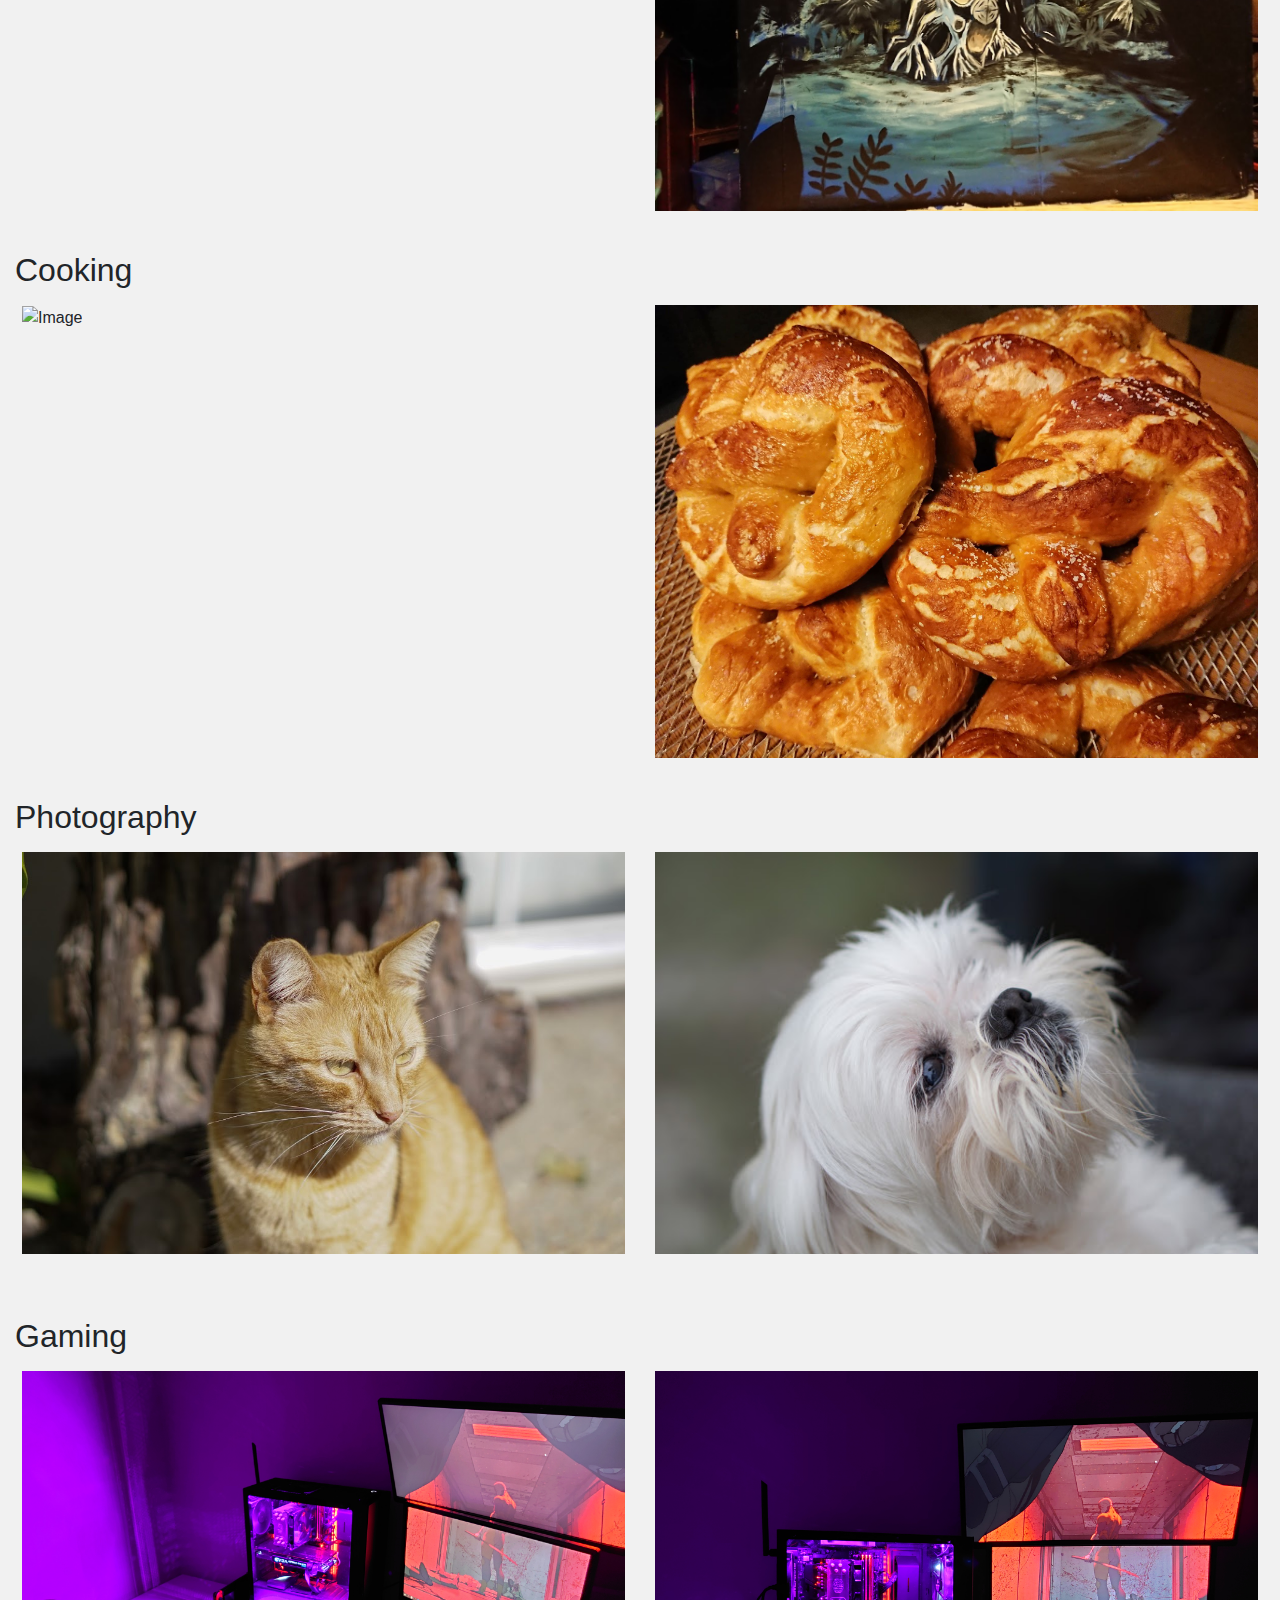
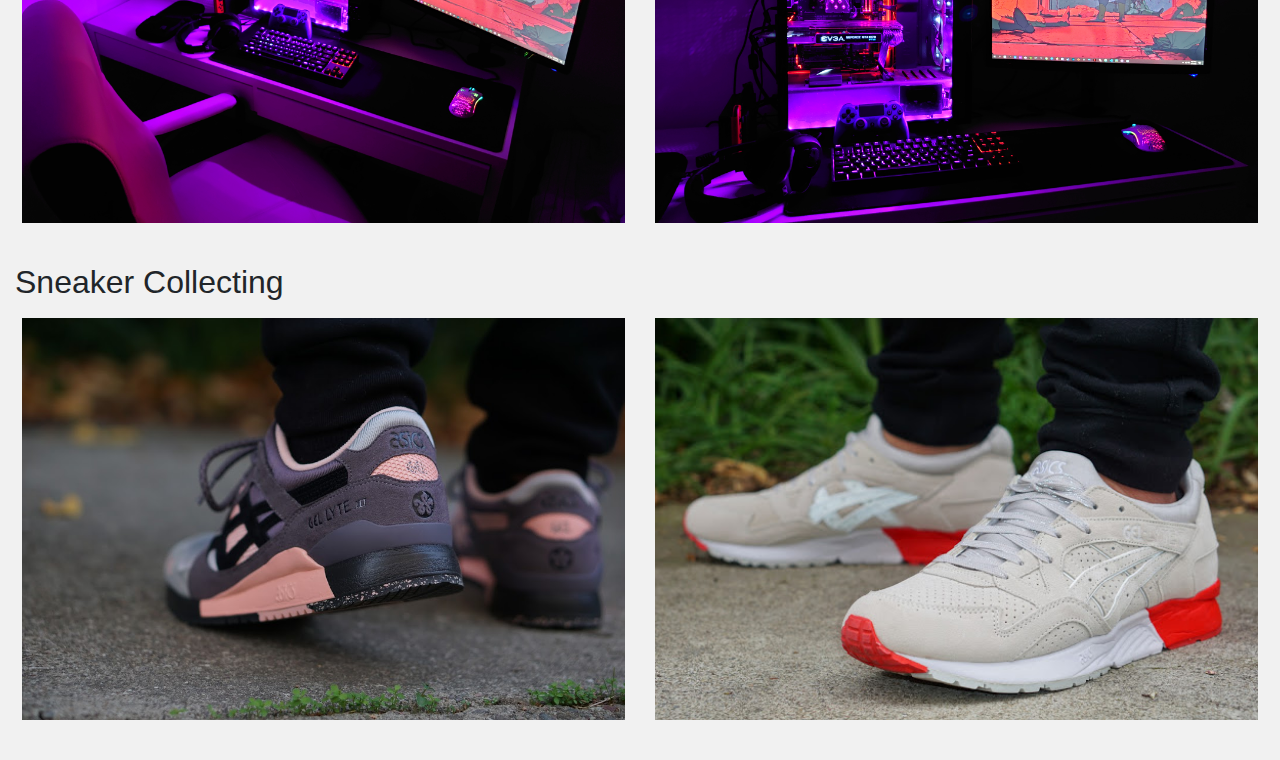
==== commit 93ac7937: "Added Steak and also changed some photos around various pages" ====
--- a/about.html
+++ b/about.html
@@ -297,7 +297,7 @@
   <img src="images/zaku.jpg" class="img-responsive" style="width:100%" alt="Image">
 </div>
 <div class="col-lg-6">
-  <img src="images/pride.jpg" class="img-responsive" style="width:100%" alt="Image">
+  <img src="images/PeterPan.jpg" class="img-responsive" style="width:100%" alt="Image">
 </div>
 </div>
 </div>
@@ -307,10 +307,10 @@
 <div class="container=fluid padding">
 <div class="row padding">
 <div class="col-lg-6">
-  <img src="images/chicken.jpg" class="img-responsive" style="width:100%" alt="Image">
-</div>
-<div class="col-lg-6">
-  <img src="images/salmon.jpg" class="img-responsive" style="width:100%" alt="Image">
+  <img src="images/chef/bossam.jpg" class="img-responsive" style="width:100%" alt="Image">
+</div>
+<div class="col-lg-6">
+  <img src="images/chef/pretzel.jpg" class="img-responsive" style="width:100%" alt="Image">
 </div>
 </div>
 </div>
